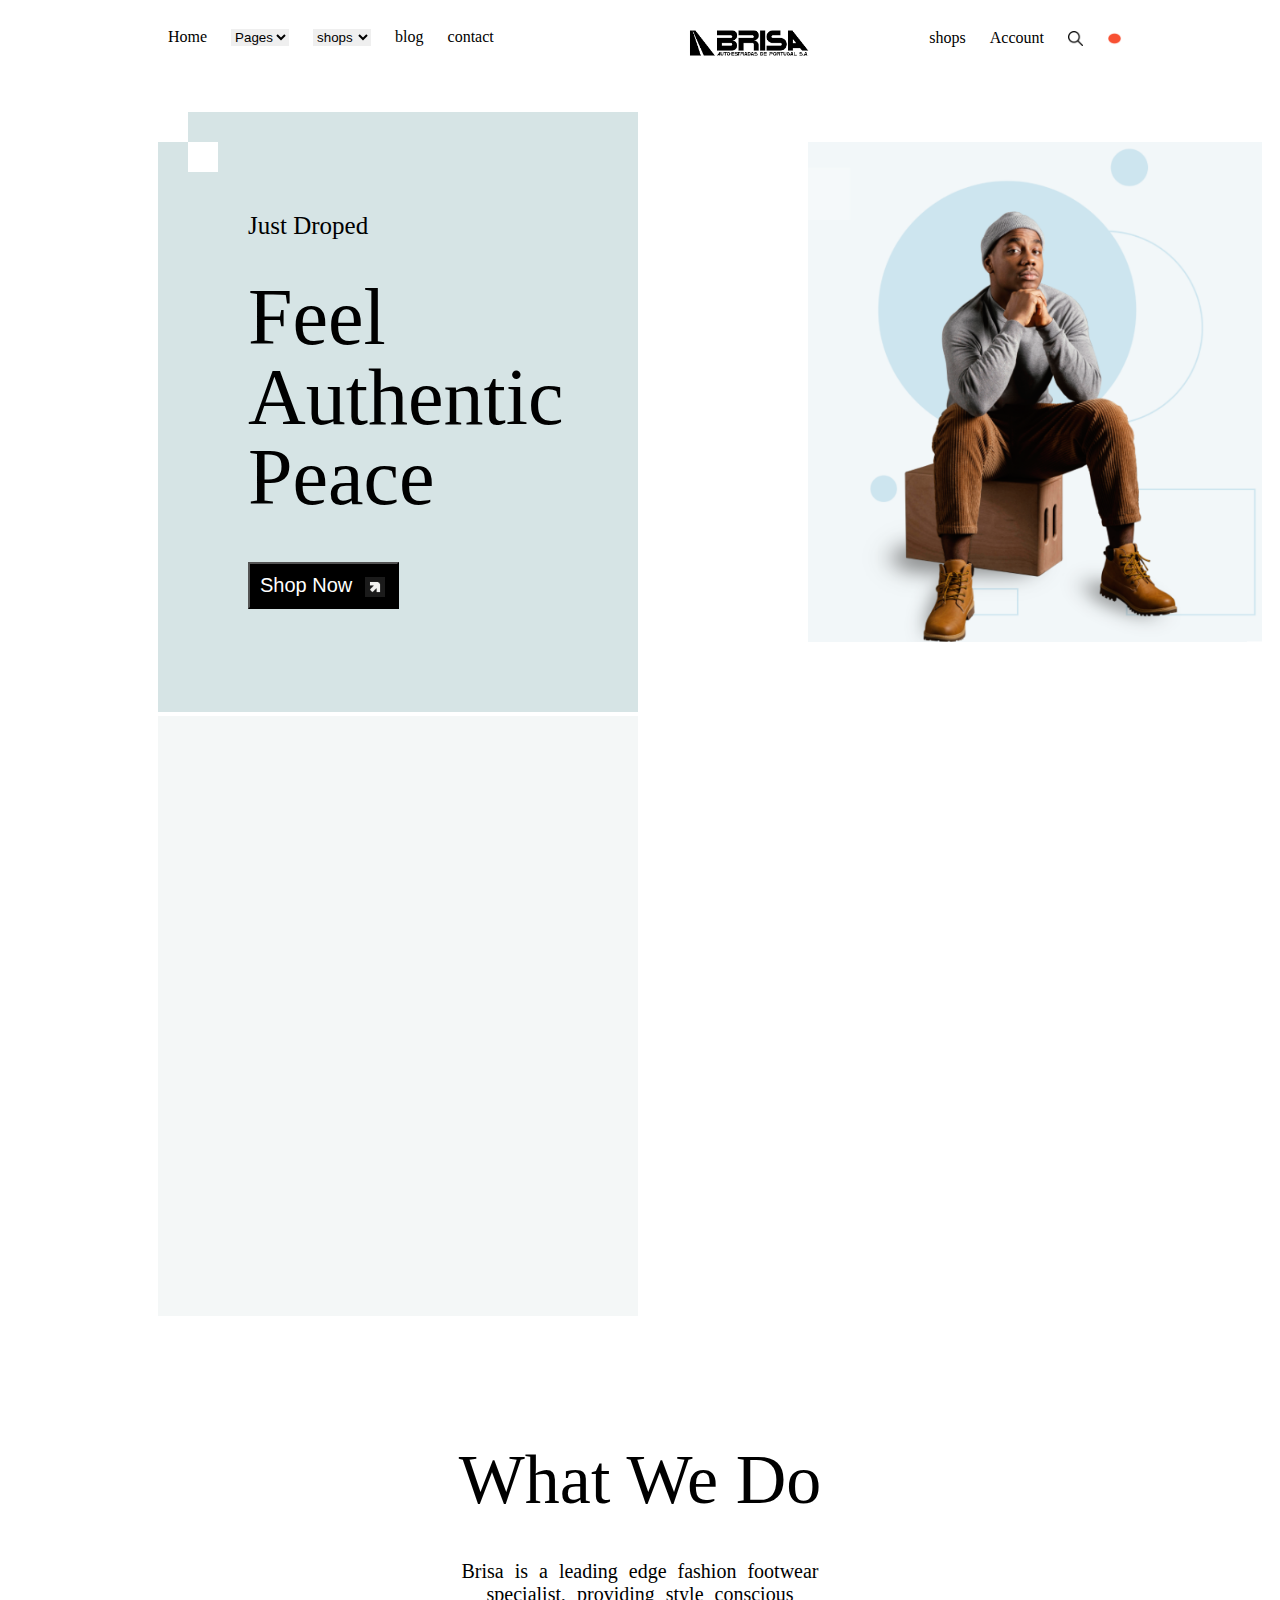
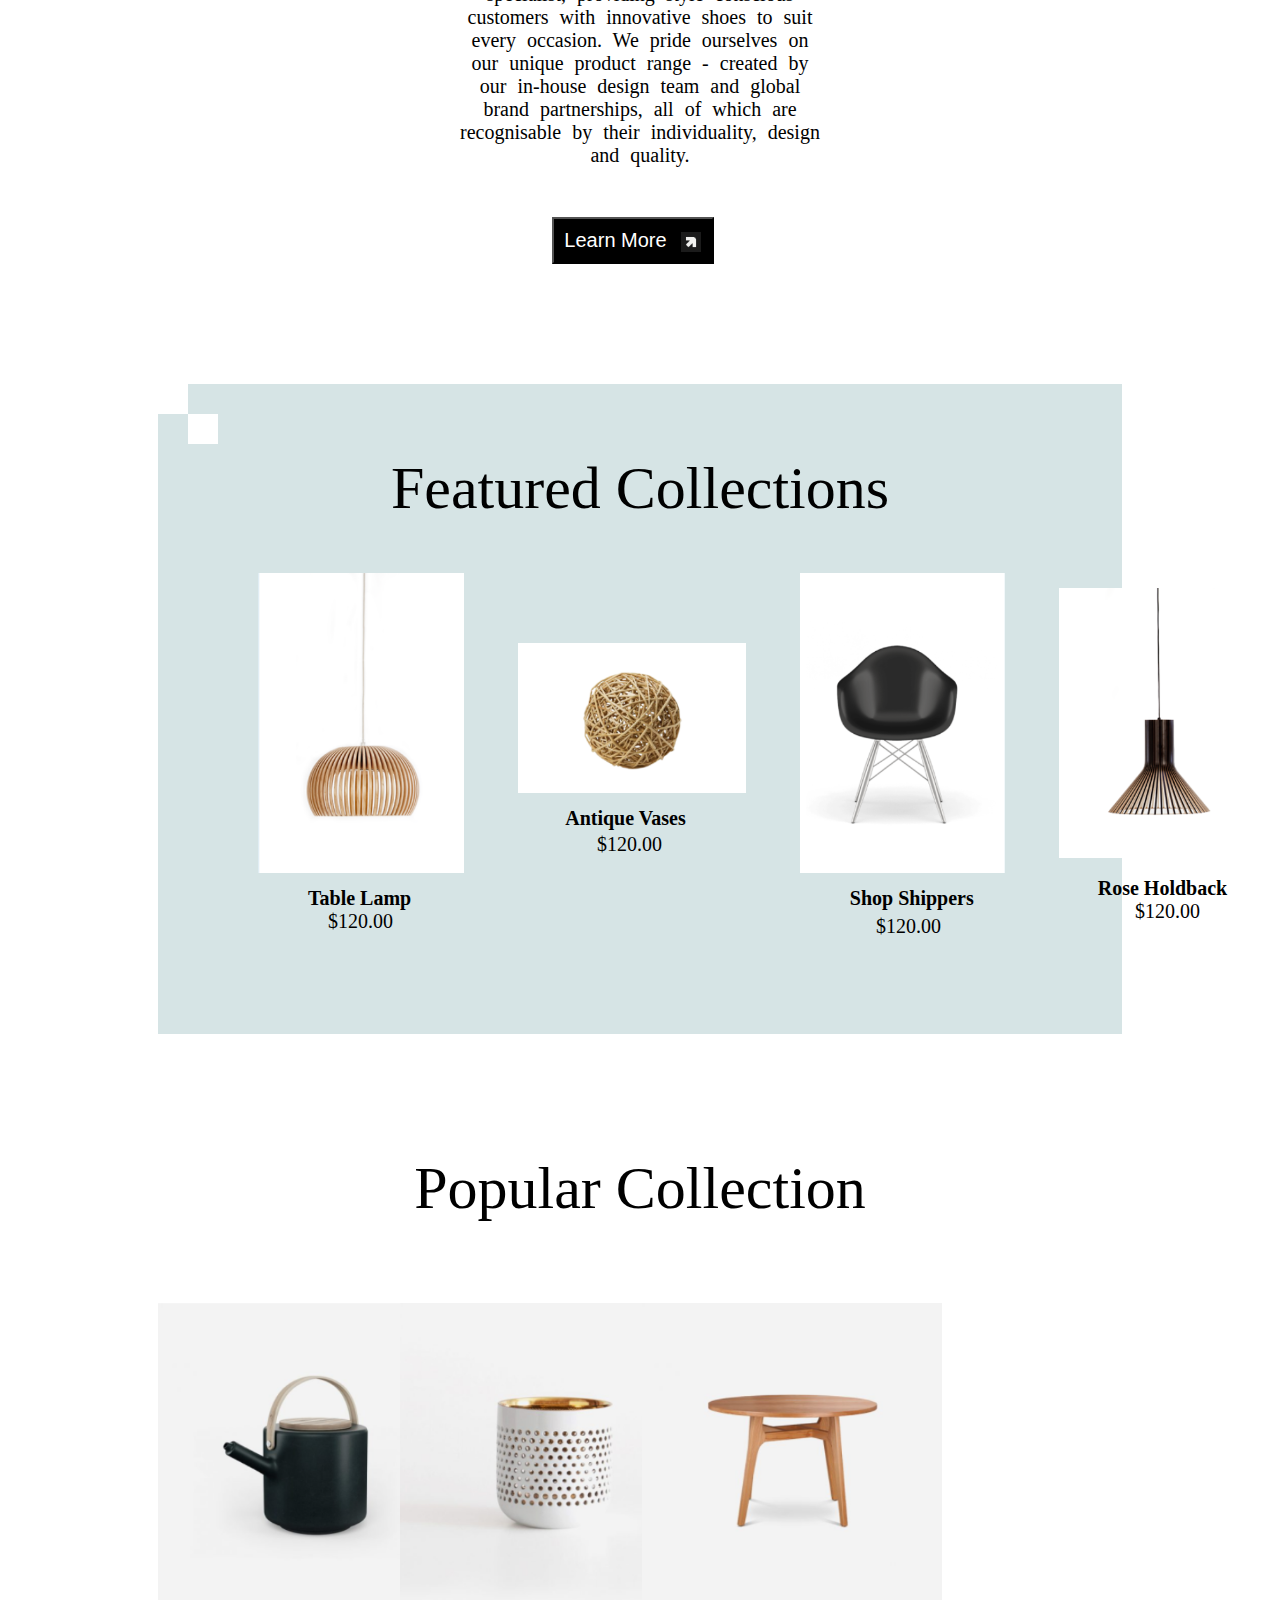
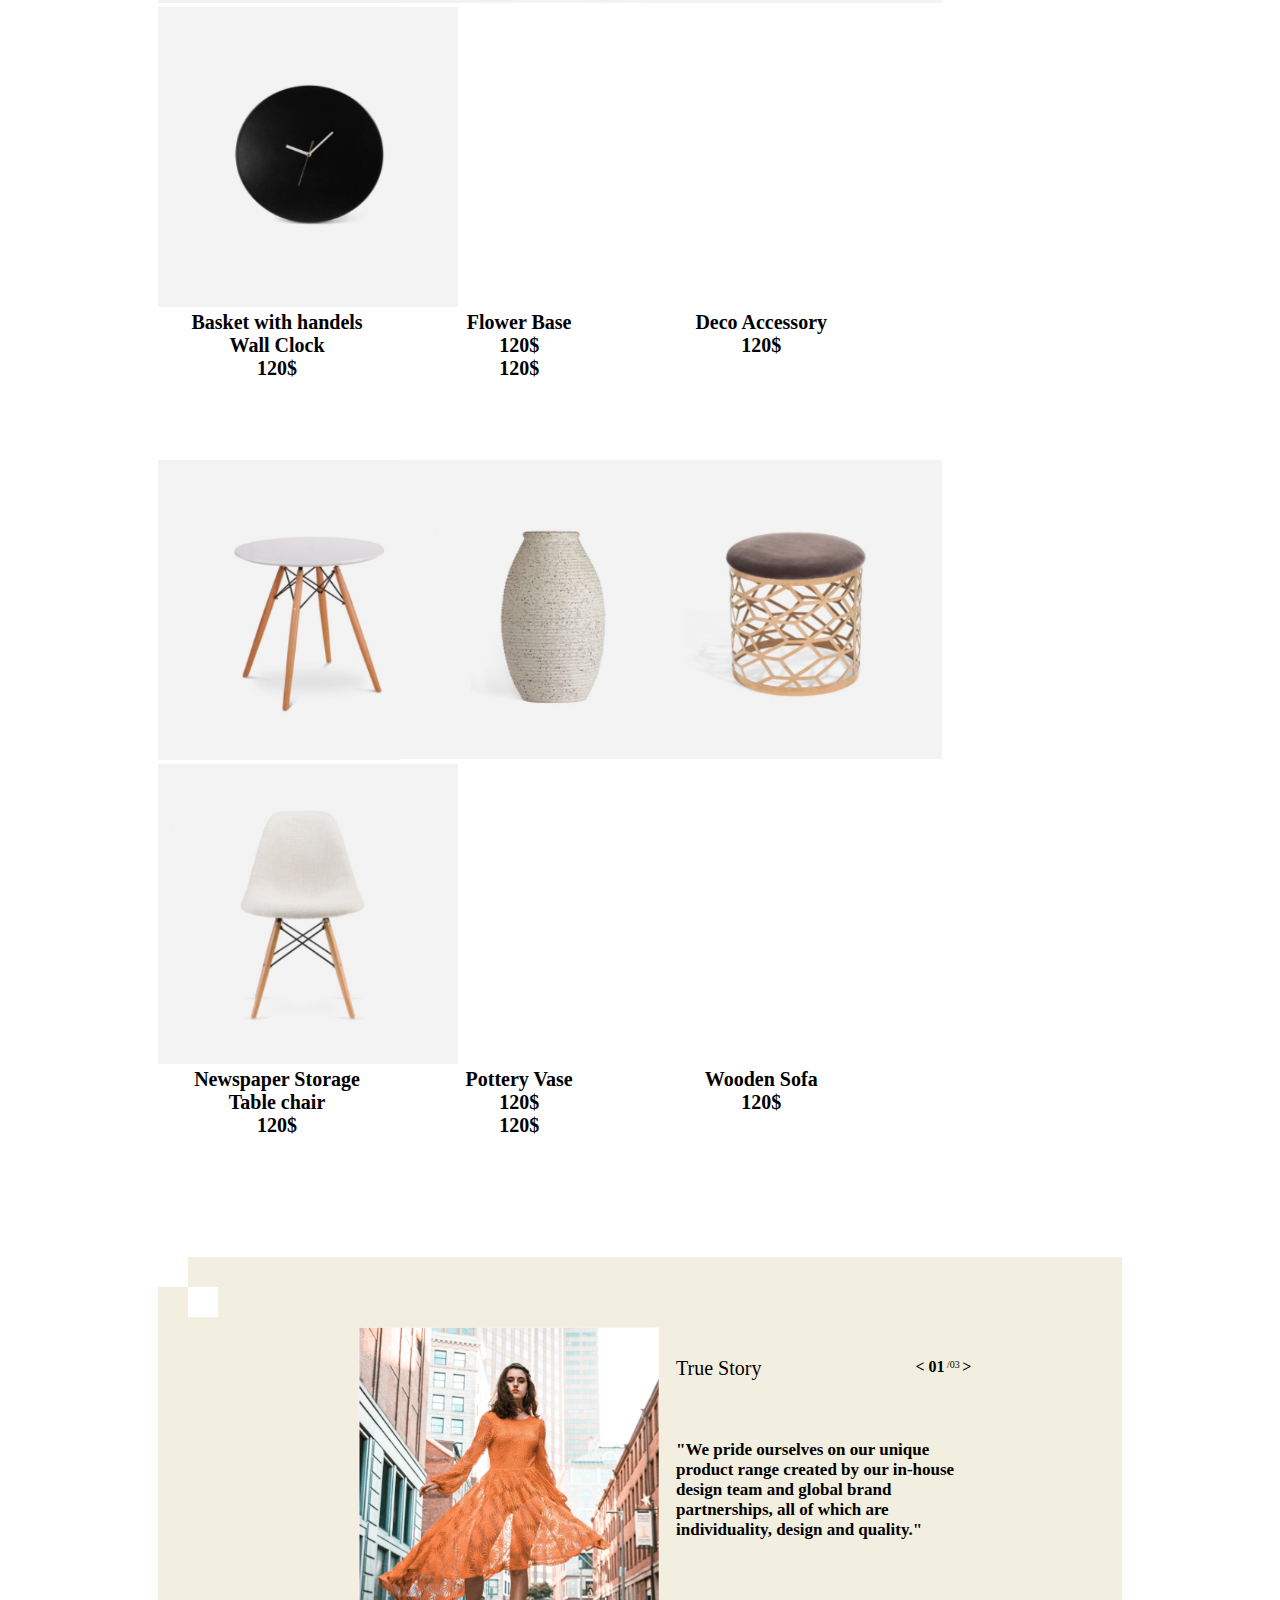
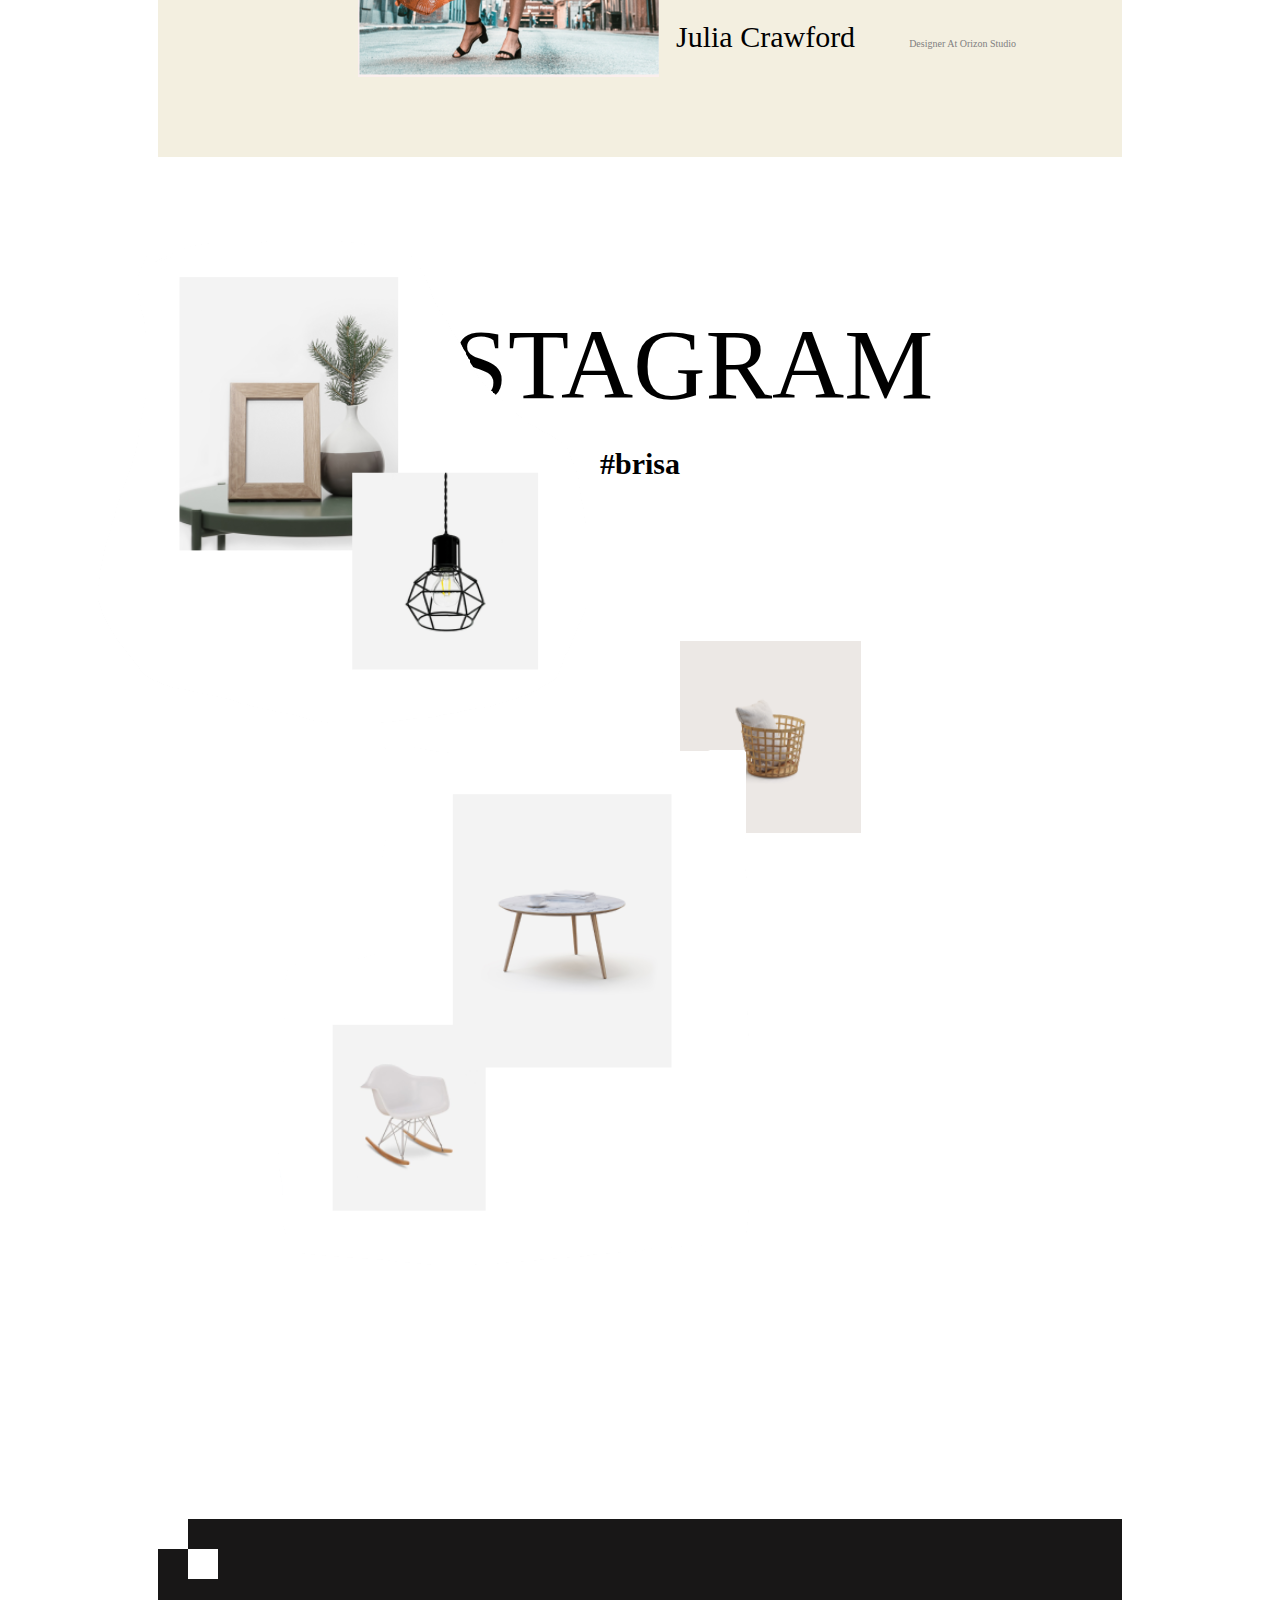
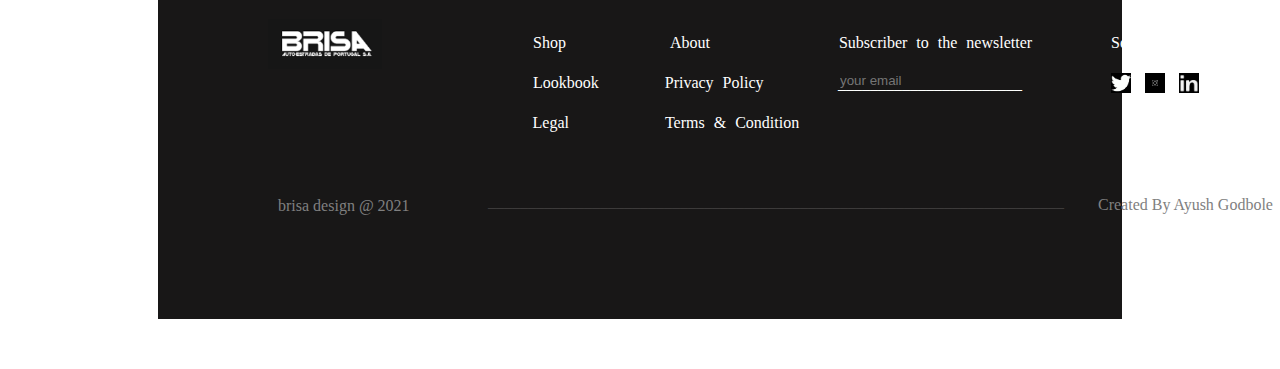
==== index.html @ e21d2987 "final commit" ====
<!DOCTYPE html>
<html lang="en">

<head>
    <meta charset="UTF-8">
    <meta http-equiv="X-UA-Compatible" content="IE=edge">
    <meta name="viewport" content="width=device-width, initial-scale=1.0">
    <title>Document</title>
    <link rel="stylesheet" href="style.css">
</head>

<body>
    <div class="outer">
        <ul class="first_nav">
            <li><a href="#">Home</a></li>
            <li class="dropdown">
                <select name="pets" id="pet-select">
                    <option value="">Pages</option>
                    <option value="dog">black</option>
                    <option value="cat">brown</option>
                    <option value="hamster">white</option>
                    <option value="parrot">yellow</option>
                </select>
            </li>
            <li class="dropdown">
                <select name="pets" id="pet-select">
                    <option value="">shops</option>
                    <option value="dog">black</option>
                    <option value="cat">brown</option>
                    <option value="hamster">white</option>
                    <option value="parrot">yellow</option>
                </select>
            </li>
            <li><a href="#">blog</a></li>
            <li><a href="contact.html">contact</a></li>
        </ul>


        <img class="brisa" src="images/brisa.png" alt="">


        <ul class="second_nav">
            <li><a href="#">shops</a></li>
            <li><a href="#">Account</a></li>
            <img class="serch" src="images/serch.png" alt="">
            <img class="elipse" src="images/ellipse.png" alt="">
        </ul>
        <div class="outercore">
            <div class="cor1">
                <div class="box1"></div>
                <div class="box2"></div>
                <span class="core1_obj1">Just Droped</span>
                <span class="core1_obj2">Feel</span>
                <span class="core1_obj3">Authentic</span>
                <span class="core1_obj4">Peace</span>
                <button class="core1_button">Shop Now </button>
                <img class="arrow" src="images/arrow.png" alt="">
            </div>
            <div class="cor2">
                <div class="box3"></div>
                <div class="box4"></div>

                <img class="front_imp" src="images/greatimg.png" alt="">
            </div>
        </div>

        <div class="text_head">What We Do</div>
        <div class="text_foot">Brisa is a leading edge fashion footwear specialist, providing style conscious customers
            with innovative shoes to suit every occasion. We pride ourselves on our unique product range - created by
            our in-house design team and global brand partnerships, all of which are recognisable by their
            individuality, design and quality.</div>
        <div class="learn_more">
            <button class="ext_button">Learn More </button>
            <img class="arrow_2" src="images/arrow.png" alt="">
        </div>

        <div class="cor3">
            <div class="cor3_box1"></div>
            <div class="cor3_box2"></div>
            <div class="cor3_box3"></div>
            <div class="cor3_box4"></div>

            <div class="cor3_text">Featured Collections</div>

            <img class = "core3_img1" src="images/table_lamp.png" alt="">
            <img class = "core3_img2" src="images/antique vases.png" alt="">
            <img class = "core3_img3" src="images/shop_shippers.png" alt="">
            <img class = "core3_img4" src="images/rose_holdback.png" alt="">

            <div>
                <div class="m1">Table Lamp</div>
                <div class="m2">Antique Vases</div>
                <div class="m3">Shop Shippers</div>
                <div class="m4">Rose Holdback</div>
            </div>

            <div>
                <div class="m5">$120.00</div>
                <div class="m6">$120.00</div>
                <div class="m7">$120.00</div>
                <div class="m8">$120.00</div>
            </div>


        </div>

        <div class="textHed">Popular Collection</div>

        <div class="cor4">
            <div class="cor4_1"><img class="cor4_img1" src="images/basket_with_handle.png" alt=""></div>
            <div class="cor4_2"><img class="cor4_img1" src="images/flower base.png" alt=""></div>
            <div class="cor4_3"><img class="cor4_img1" src="images/deco.png" alt=""></div>
            <div class="cor4_4"><img class="cor4_img5" src="images/wall.png" alt=""></div>
        </div>

        <div class="price_1">Basket with handels</b></div>
        <div class="price_2">Flower Base</div>
        <div class="price_3">Deco Accessory</div>
        <div class="price_4">Wall Clock</div>


        <div class="price_1">120$</b></div>
        <div class="price_2">120$</div>
        <div class="price_3">120$</div>
        <div class="price_4">120$</div>

        <div class="cor4">
            <div class="cor4_1"><img class="cor4_img5" src="images/paper.png" alt=""></div>
            <div class="cor4_2"><img class="cor4_img5" src="images/potter.png" alt=""></div>
            <div class="cor4_3"><img class="cor4_img5" src="images/wodden.png" alt=""></div>
            <div class="cor4_4"><img class="cor4_img5" src="images/table_chair.png" alt=""></div>
        </div>

        <div class="price_1">Newspaper Storage</b></div>
        <div class="price_2">Pottery Vase</div>
        <div class="price_3">Wooden Sofa</div>
        <div class="price_4">Table chair</div>


        <div class="price_1">120$</b></div>
        <div class="price_2">120$</div>
        <div class="price_3">120$</div>
        <div class="price_4">120$</div>


        <div class="cor5">

            <div class="cor3_box1"></div>
            <div class="cor3_box2"></div>

            <div class="cor5_part1">
                <img class="dance" src="images/dance.png" alt="">
            </div>

            <div class="cor5_part2">
                <span class="test1">True Story</span>
                <span class="test2">
                    < 01<span class="test2-1"> /03
                </span> ></span>
                <div class="test3-1">"We pride ourselves on our unique product range created by our in-house design team
                    and global
                    brand partnerships, all of which are individuality, design and quality."
                </div>
                <span class="test-4">Julia Crawford</span>
                <span class="test-5">Designer At Orizon Studio</span>
            </div>

            <div class="cor5_box3"></div>
            <div class="cor5_box4"></div>
        </div>

        <div class="insta">INSTAGRAM</div>
        <div class="brisa_text">#brisa</div>
        <img  class="insta1" src="images/instagram_photo1.png" alt="">
        <img class="insta2" src="images/instagram_photo3.png" alt="">
        <img class="insta3" src="images/instagram_photo5.png" alt="">


        <div class="cor6">
            <div class="cor3_box1"></div>
            <div class="cor3_box2"></div>
            <div class="cor6_box3"></div>
            <div class="cor6_box4"></div>

            <img class="brisa2" src="images/brisa2.png" alt="">

            <div class="content">
                <a class="t1" href="#">Shop</a>
                <a class="t2" href="#">About</a>
                <a class="t3" href="#">Subscriber to the newsletter</a>
                <a class="t4" href="#">Social Media </a>
                <a class="t5" href="#">Lookbook</a>
                <a class="t6" href="#">Privacy Policy</a>
                <a class="t7" href="#">Legal</a>
                <a class="t8" href="#">Terms & Condition</a>
                <img class="img1" src="images/t.png" alt="">
                <img class="img2" src="images/i.png" alt="">
                <img class="img3" src="images/li.png" alt="">
                <div class="t9">brisa design @ 2021</div>
                <p><input class="email" type="text" name="name" placeholder="your email                   " ></p>
                <div class="underline">_______________________</div>
                <div class="t10">________________________________________________________________________</div>
                <div class="t11">Created By Ayush Godbole</div>
            </div>
        </div>


    </div>
</body>

</html>
---- style.css ----
.first_nav{
    list-style-type: none;
    margin: 0;
    padding: 0;
    float: left;
    padding-top: 20px;
}

li {
    display: inline;
    padding: 10px;    
}  

a{
    color:black;
}

a:link{
    text-decoration: none;
}

#pet-select{
    border: none;
}

.brisa{
    padding-top: 20px;
    height:130px;
    position: relative;
    bottom:50px;
    left: 180px;
}

.second_nav{
    list-style-type: none;
    margin: 0;
    padding: 0;
    float: right;
    padding-top: 20px;
}

.serch{
    height: 15px;
    position: relative;
    top: 3px;
    padding-left: 10px;
}

.elipse{
    height: 15px;
    position: relative;
    top: 2.5px;
    padding-left: 20px;
}

.outer{
    padding-left: 150px;
    padding-right: 150px;
}

.outercore{
    padding: 0;
    margin: 0;
    align-items: center;
    position: relative;
    bottom:50px
}

.cor1{
    width: 49.8%;
    height: 600px;
    background-color: #D6E4E5;
    display: inline-block;
    margin: 0;
    padding: 0;
    
}
.cor2{
    width: 49.8%;
    height: 600px;
    background-color: #f4f7f7;
    display: inline-block;
    margin: 0;
    padding: 0;
}

.front_imp{
    position: absolute;
    height: 500px;
    left: 650px;
    top: 30px;
}

.box1{
    background-color: white;
    height: 30px;
    width: 30px;
    padding: 0;
    margin: 0;
}

.box2{
    background-color: white;
    height: 30px;
    width: 30px;
    padding: 0;
    margin: 0;
    position: relative;
    left: 30px;
}

.box3{
    background-color: white;
    height: 30px;
    width: 30px;
    padding: 0;
    margin: 0;
    position: relative;
    top: 540px;
    left:539px;
}

.box4{
    background-color: white;
    height: 30px;
    width: 30px;
    padding: 0;
    margin: 0;
    position: relative;
    top: 540px;
    left: 569px;
}

.core1_obj1{
    position: absolute;
    font-size: 25px;
    left: 90px;
    top: 100px;
}

.core1_obj2{
    position: absolute;
    font-size: 80px;
    top:160px;
    left: 90px;
}

.core1_obj3{
    position: absolute;
    font-size: 80px;
    top:240px;
    left: 90px;
}

.core1_obj4{
    position: absolute;
    font-size: 80px;
    top:320px;
    left: 90px;
}

.core1_button{
    position: absolute;
    font-size: 20px;
    background-color: black;
    color: white;
    padding: 10px;
    padding-right:45px ;
    left: 90px;
    top:450px ;
}

.arrow{
    position: absolute;
    width: 20px;
    left:207px;
    top:465px;
}

.text_head{
    text-align: center;
    font-size: 70px;
    padding-top: 70px;
}

.text_foot{
    text-align: center;
    padding-left: 300px;
    padding-right: 300px;
    padding-top: 40px;
    font-size: 20px;
    word-spacing: 6px;
}

.ext_button{
    font-size: 20px;
    background-color: black;
    color: white;
    padding: 10px;
    padding-right:45px ;
    position: relative;
}
.arrow_2{
    width: 20px;
    position: relative;
    right:37px;
    top:5px;
}

.learn_more{
    padding-top: 50px;
    text-align: center;
    position: relative;
    left: 5px;
}

.cor3{
    height: 600px;
    width: 100%;
    background-color: #D6E4E5;
    margin-top: 120px;
    padding-bottom: 50px;
}

.cor3_box1{
    background-color: white;
    height: 30px;
    width: 30px;
    padding: 0;
    margin: 0;
}

.cor3_box2{
    background-color: white;
    height: 30px;
    width: 30px;
    padding: 0;
    margin: 0;
    position: relative;
    left: 30px;
}

.cor3_box3{
    background-color: white;
    height: 30px;
    width: 30px;
    padding: 0;
    margin: 0;
    position: relative;
    top: 530px;
    left:1144px;
}

.cor3_box4{
    background-color: white;
    height: 30px;
    width: 30px;
    padding: 0;
    margin: 0;
    position: relative;
    top: 530px;
    left:1174px
}

.cor3_text{
    text-align: center;
    font-size: 60px;
    position: relative;
    bottom: 50px;
}

.textHed{
    text-align: center;
    font-size: 60px;
    padding-top: 120px;
}

.cor4{
    padding-top:80px ;
}


.cor4_1{
    height:300px;
    width: 24.7%;
    /* background-color: aqua; */
    display: inline-block;
}

.cor4_2{
    height:300px;
    width: 24.7%;
    /* background-color: aquamarine; */
    display: inline-block;
}

.cor4_3{
    height:300px;
    width: 24.7%;
    /* background-color: azure; */
    display: inline-block;
}

.cor4_4{
    height:300px;
    width: 24.7%;
    /* background-color: bisque; */
    display: inline-block;
}

.price_1{
    width: 24.7%;
    display: inline-block;
    text-align: center;
    font-size: 20px;
    font-weight:bold;
}

.price_2{
    width: 24.7%;
    display: inline-block;
    text-align: center;
    font-size: 20px;
    font-weight:bold;
}

.price_3{
    width: 24.7%;
    display: inline-block;
    text-align: center;
    font-size: 20px;
    font-weight:bold;
}

.price_4{
    width: 24.7%;
    display: inline-block;
    text-align: center;
    font-size: 20px;
    font-weight:bold;
}


.cor5{
    height: 500px;
    width: 100%;
    background-color: #F3EFE0;
    margin-top: 120px;
}

.insta{
    text-align: center;
    font-size: 100px;
    padding-top: 150px;
}

.brisa_text{
    text-align: center;
    font-size: 30px;
    padding-top: 25px;
    font-weight: bold;
}

.cor6{
    height: 400px;
    width: 100%;
    background-color: #181717;
    margin-top: 30px;
    margin-bottom:50px ;
}

.cor6_box3{
    height: 30px;
    width: 30px;
    background-color: white;
    position: relative;
    left: 1144px;
    top: 280px;
}

.cor6_box4{
    height: 30px;
    width: 30px;
    background-color: white;
    position: relative;
    left: 1174px;
    top: 280px;
}

.brisa2{
    padding-top: 20px;
    height:50px;
    position: relative;
    bottom:20px;
    left: 110px;
    padding: 0;
}

/* .content{
    
} */
.t1 ,.t2,.t3,.t4 ,.t5,.t6,.t7,.t8{
    color: white;
    word-spacing: 5px;
}

.t1{
    position : relative;
    left: 375px;
    bottom:65px;
}

.t2{
    position : relative;
    left: 475px;
    bottom:65px;
}

.t3{
    position : relative;
    left: 600px;
    bottom:65px;
}

.t4{
    position : relative;
    left: 675px;
    bottom:65px;
}

.t5{
    position : relative;
    right: 2px;
    bottom: 25px;
}

.t6{
    position : relative;
    left:60px;
    bottom: 25px;
}

.t7{
    position : relative;
    top: 15px;
    right: 175px;
}

.t8{
    position : relative;
    top: 15px;
    right: 83px;
}

.img1{
    position : relative;
    height: 20px;
    left: 225px;
    bottom: 20px;
}

.img2{
    position : relative;
    height: 20px;
    left: 235px;
    bottom: 20px;
}

.img3{
    position : relative;
    height: 20px;
    left: 245px;
    bottom: 20px;
}

.t9{
    position: relative;
    color: grey;
    top: 80px;
    left:120px
}

.t10{
    position: relative;
    color: rgb(61, 59, 59);
    bottom: 10px;
    left:330px;
    font-weight: lighter;
}

.t11{
    position: relative;
    color: grey;
    bottom: 25px;
    left:940px;
}

.cor5_part1{
    width: 45%;
    height: 380px;
    display: inline-block;
    position: absolute;
}

.dance{
    height:350px;
    position: relative;
    left: 200px;
    top: 10px;
}


.cor5_part2{
    width: 45%;
    height: 380px;
    display: inline-block;
    position: absolute;
    left: 45%;
}

.cor5_box3{
    background-color: white;
    height: 30px;
    width: 30px;
    padding: 0;
    margin: 0;
    position: relative;
    left:1144px;
    top:380px;
}

.cor5_box4{
    background-color: white;
    height: 30px;
    width: 30px;
    padding: 0;
    margin: 0;
    position: relative;
    left:1174px;
    top:380px;

}

.test1{
    font-size:20px;
    position: relative;
    left: 100px;
    top: 40px;
}

.test2{
    font-weight:bold;
    position: relative;
    left: 250px;
    top: 37px;
}

.test2-1{
    font-size:x-small;
    font-weight:lighter;
    position: relative;
    bottom: 4px;
}

.test3-1{
    padding-left: 100px;
    padding-right: 190px;
    padding-top: 50px;
    padding-bottom: 50px;
    font-weight:bold;
    font-size: 17px;
    position: relative;
    top: 50px;

}

.test-4{
    position: relative;
    font-size: 30px;
    top: 80px;
    left:100px;
}

.test-5{
    position: relative;
    font-size: 10px;
    font-weight: lighter;
    color: grey;
    top: 80px;
    left:150px;
}

.cor4_img1{
    position: absolute;
    height: 300px;
    width: 300px;
}

.core_img4{
    height: 300px;
    width: 300px;
    position: relative;
}

.cor4_img5{
    position: absolute;
    height: 300px;
    width: 300px;
}

.insta1{
    position: relative;
    bottom: 240px;
    right: 60px;
}

.insta2{
    position: relative;
    bottom: 130px;
    left: 30px;
}

.insta3{
    position: relative;
    left: 120px;
    bottom: 220px;
}

.core3_img1{
    position: relative;
    height: 300px;
    left: 100px;
}

.core3_img2{
    position: relative;
    height: 150px;
    left: 150px;
    bottom: 80px;
}

.core3_img3{
    position: relative;
    height: 300px;
    left: 200px;
}

.core3_img4{
    position: relative;
    height: 270px;
    left: 250px;
    bottom: 15px;
}

.m1 ,.m2 ,.m3 ,.m4{
    position: relative;
    display: inline-block;
    font-weight: bold;
    font-size: 20px;
}

.m1{
    left: 150px;
    top: 10px;
}

.m2{
    left: 300px;
    bottom: 70px;
}

.m3{
    left:460px;
    top: 10px;
}

.m4{
    left: 580px;
}

.m5 ,.m6 ,.m7 ,.m8{
    position: relative;
    display: inline-block;
    font-size: 20px;
}

.m5{
    left: 170px;
    top: 10px;
}

.m6{
    left: 370px;
    bottom: 67px;
}

.m7{
    left:580px;
    top: 15px;
}

.m8{
    left: 770px;
}

.email{
    position: relative;
    left: 680px;
    bottom: 80px;
    color: grey;
    background-color: #181717;
    border:none;
}

.underline{
    position: relative;
    left: 680px;
    bottom: 110px;
    color: white;
    /* font-weight:bold ; */
}
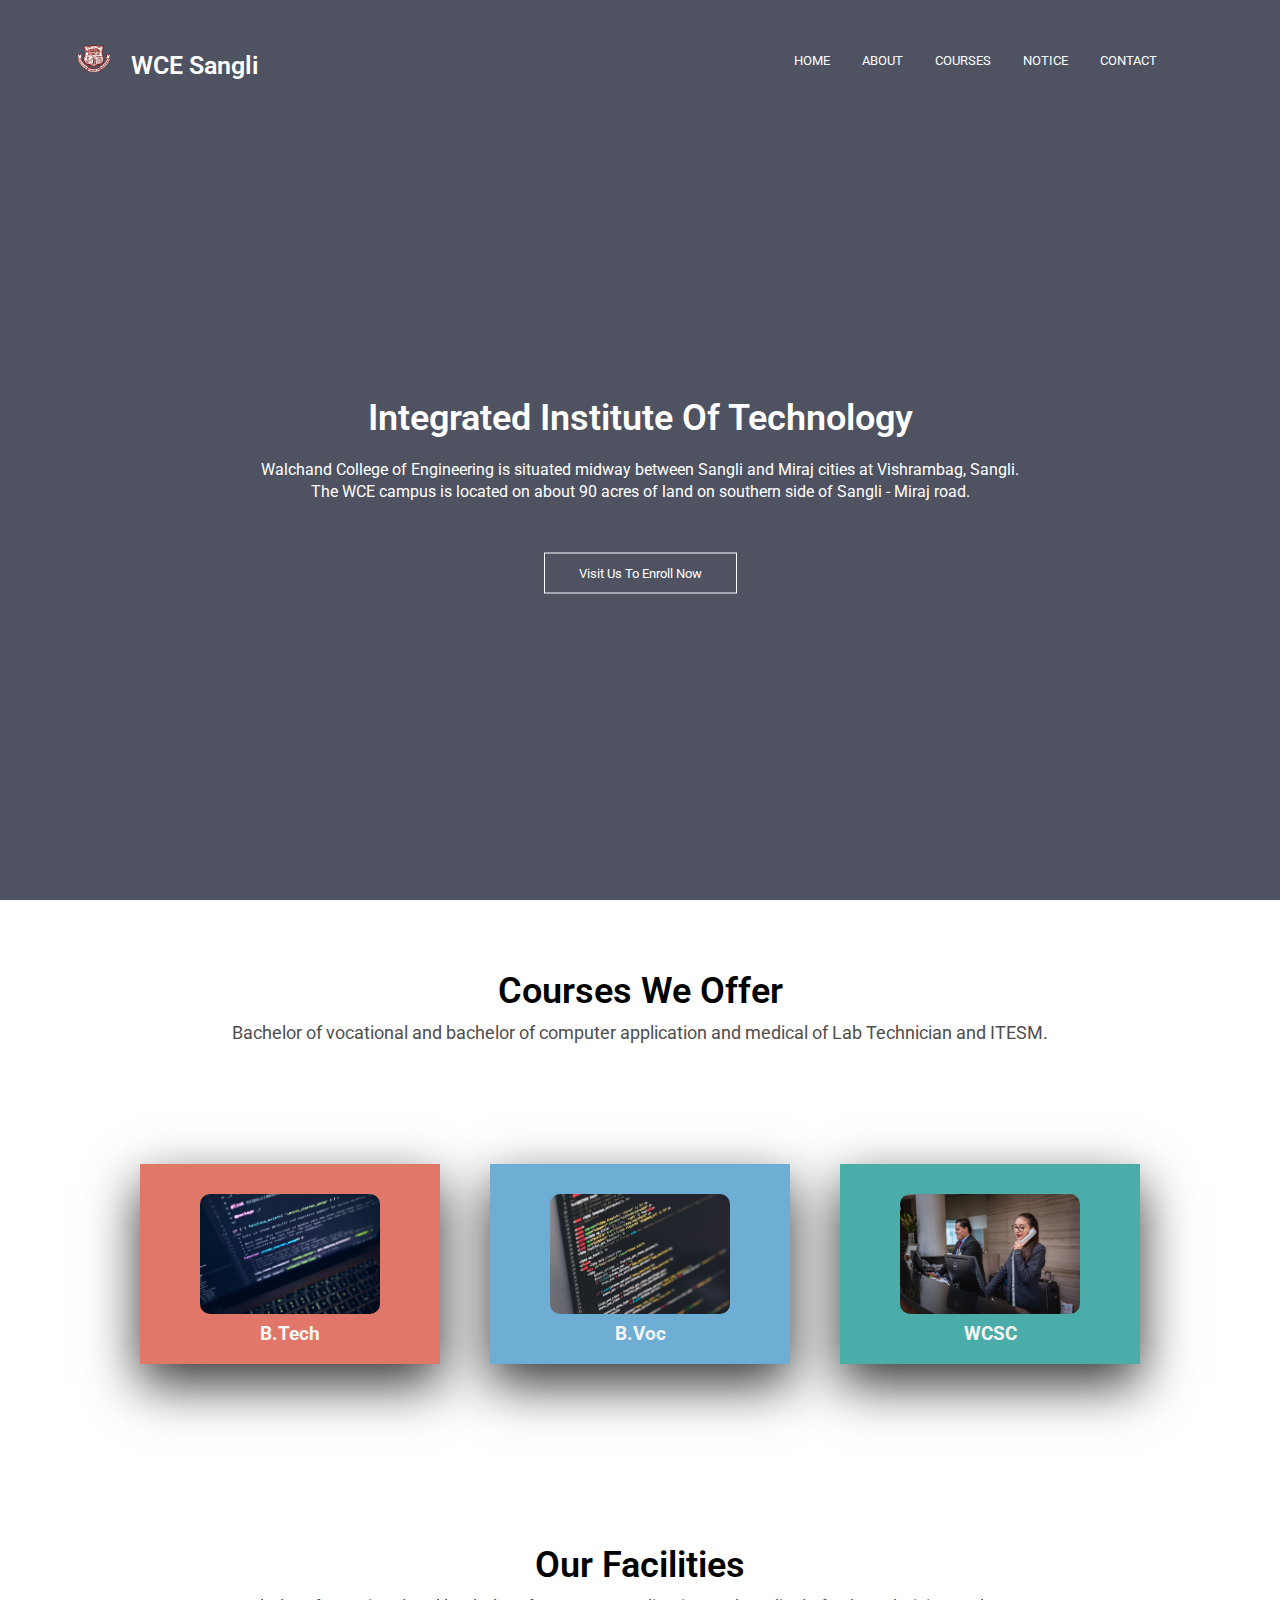
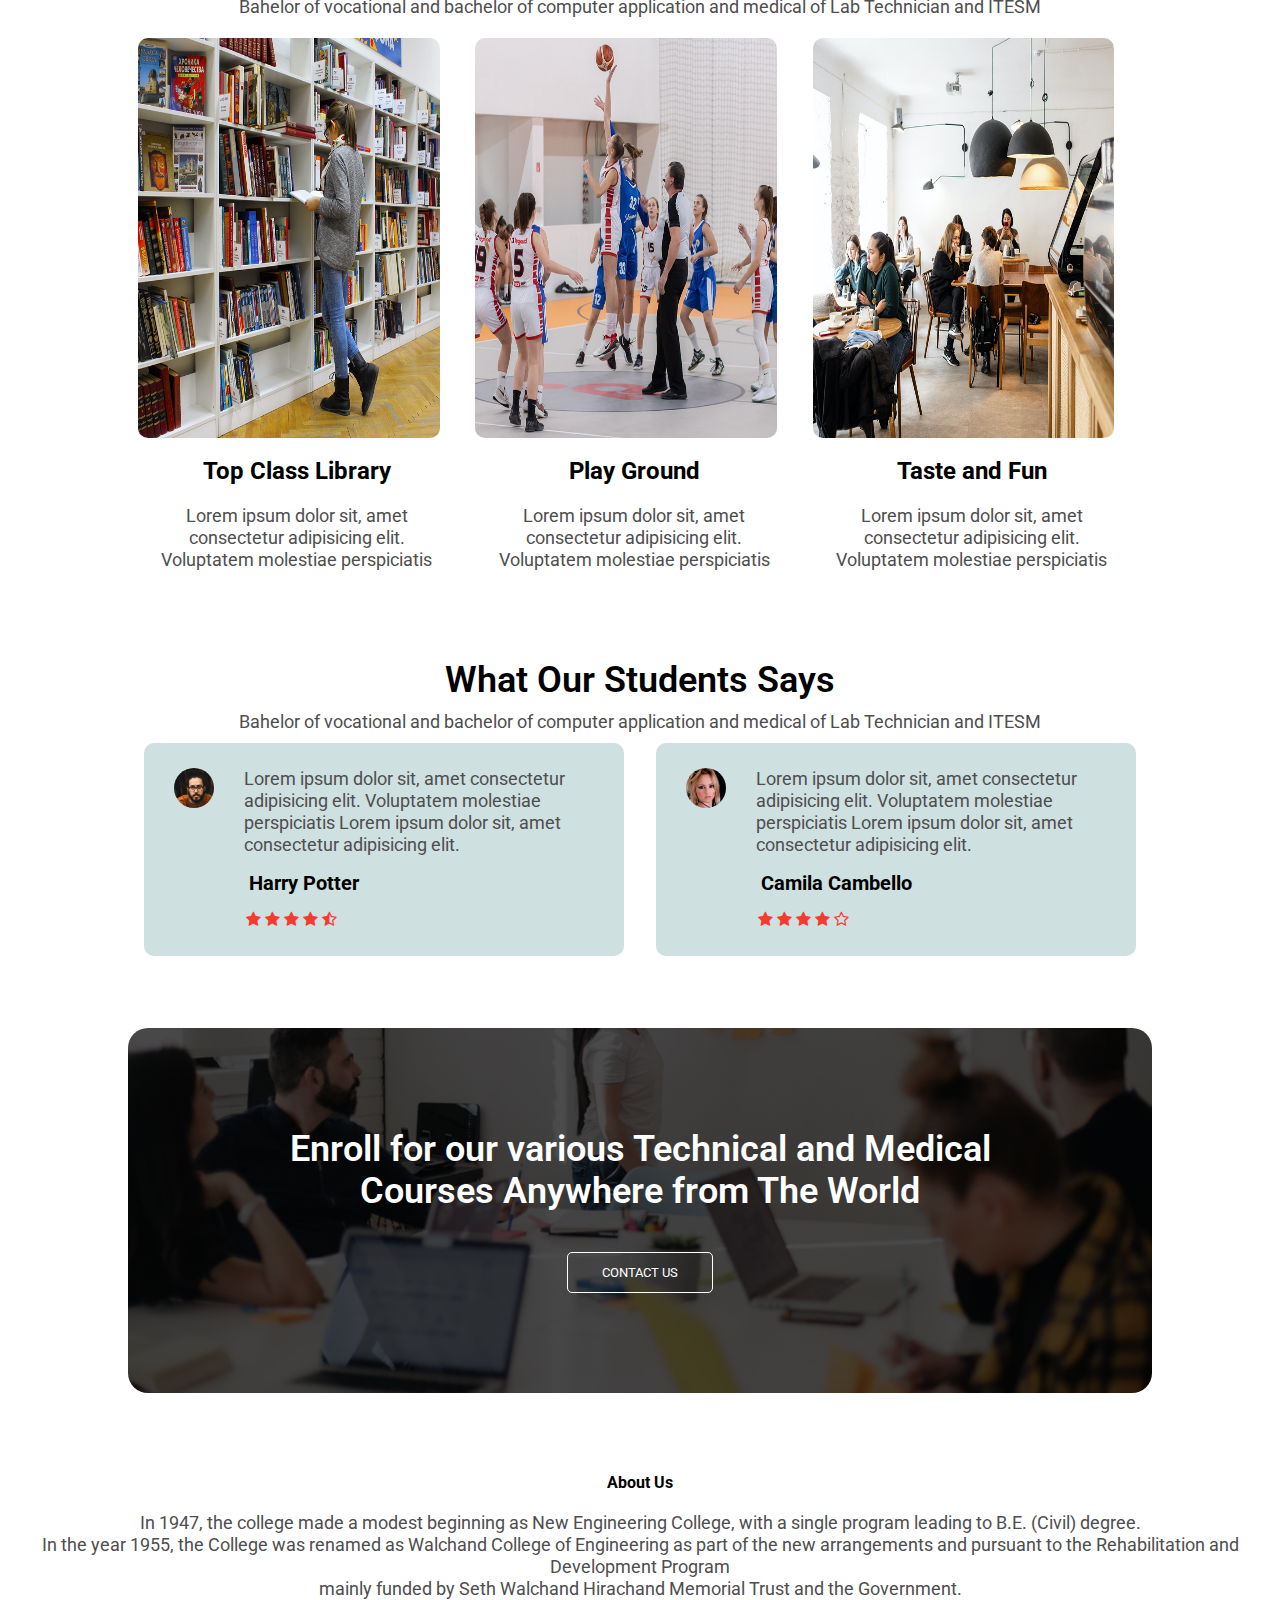
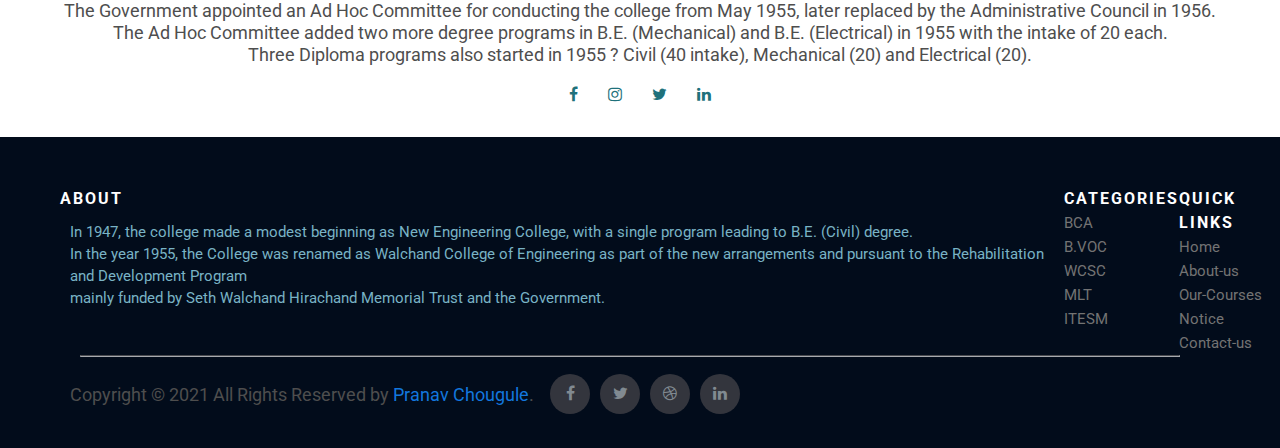
==== commit 7ec489ba: "final commit" ====
--- a/index.html
+++ b/index.html
@@ -1,211 +1,276 @@
-<!DOCTYPE html>
-<html lang="en">
-
-<head>
-    <meta charset="UTF-8">
-    <meta http-equiv="X-UA-Compatible" content="IE=edge">
-    <meta name="viewport" content="width=device-width, initial-scale=1.0">
-    <title>Document</title>
-    <link rel="stylesheet" href="style.css">
-</head>
-
-<body>
-    <div class="outer">
-        <ul class="first_nav">
-            <li><a href="#">Home</a></li>
-            <li class="dropdown">
-                <select name="pets" id="pet-select">
-                    <option value="">Pages</option>
-                    <option value="dog">black</option>
-                    <option value="cat">brown</option>
-                    <option value="hamster">white</option>
-                    <option value="parrot">yellow</option>
-                </select>
-            </li>
-            <li class="dropdown">
-                <select name="pets" id="pet-select">
-                    <option value="">shops</option>
-                    <option value="dog">black</option>
-                    <option value="cat">brown</option>
-                    <option value="hamster">white</option>
-                    <option value="parrot">yellow</option>
-                </select>
-            </li>
-            <li><a href="#">blog</a></li>
-            <li><a href="contact.html">contact</a></li>
-        </ul>
-
-
-        <img class="brisa" src="images/brisa.png" alt="">
-
-
-        <ul class="second_nav">
-            <li><a href="#">shops</a></li>
-            <li><a href="#">Account</a></li>
-            <img class="serch" src="images/serch.png" alt="">
-            <img class="elipse" src="images/ellipse.png" alt="">
-        </ul>
-        <div class="outercore">
-            <div class="cor1">
-                <div class="box1"></div>
-                <div class="box2"></div>
-                <span class="core1_obj1">Just Droped</span>
-                <span class="core1_obj2">Feel</span>
-                <span class="core1_obj3">Authentic</span>
-                <span class="core1_obj4">Peace</span>
-                <button class="core1_button">Shop Now </button>
-                <img class="arrow" src="images/arrow.png" alt="">
-            </div>
-            <div class="cor2">
-                <div class="box3"></div>
-                <div class="box4"></div>
-
-                <img class="front_imp" src="images/greatimg.png" alt="">
-            </div>
-        </div>
-
-        <div class="text_head">What We Do</div>
-        <div class="text_foot">Brisa is a leading edge fashion footwear specialist, providing style conscious customers
-            with innovative shoes to suit every occasion. We pride ourselves on our unique product range - created by
-            our in-house design team and global brand partnerships, all of which are recognisable by their
-            individuality, design and quality.</div>
-        <div class="learn_more">
-            <button class="ext_button">Learn More </button>
-            <img class="arrow_2" src="images/arrow.png" alt="">
-        </div>
-
-        <div class="cor3">
-            <div class="cor3_box1"></div>
-            <div class="cor3_box2"></div>
-            <div class="cor3_box3"></div>
-            <div class="cor3_box4"></div>
-
-            <div class="cor3_text">Featured Collections</div>
-
-            <img class = "core3_img1" src="images/table_lamp.png" alt="">
-            <img class = "core3_img2" src="images/antique vases.png" alt="">
-            <img class = "core3_img3" src="images/shop_shippers.png" alt="">
-            <img class = "core3_img4" src="images/rose_holdback.png" alt="">
-
-            <div>
-                <div class="m1">Table Lamp</div>
-                <div class="m2">Antique Vases</div>
-                <div class="m3">Shop Shippers</div>
-                <div class="m4">Rose Holdback</div>
-            </div>
-
-            <div>
-                <div class="m5">$120.00</div>
-                <div class="m6">$120.00</div>
-                <div class="m7">$120.00</div>
-                <div class="m8">$120.00</div>
-            </div>
-
-
-        </div>
-
-        <div class="textHed">Popular Collection</div>
-
-        <div class="cor4">
-            <div class="cor4_1"><img class="cor4_img1" src="images/basket_with_handle.png" alt=""></div>
-            <div class="cor4_2"><img class="cor4_img1" src="images/flower base.png" alt=""></div>
-            <div class="cor4_3"><img class="cor4_img1" src="images/deco.png" alt=""></div>
-            <div class="cor4_4"><img class="cor4_img5" src="images/wall.png" alt=""></div>
-        </div>
-
-        <div class="price_1">Basket with handels</b></div>
-        <div class="price_2">Flower Base</div>
-        <div class="price_3">Deco Accessory</div>
-        <div class="price_4">Wall Clock</div>
-
-
-        <div class="price_1">120$</b></div>
-        <div class="price_2">120$</div>
-        <div class="price_3">120$</div>
-        <div class="price_4">120$</div>
-
-        <div class="cor4">
-            <div class="cor4_1"><img class="cor4_img5" src="images/paper.png" alt=""></div>
-            <div class="cor4_2"><img class="cor4_img5" src="images/potter.png" alt=""></div>
-            <div class="cor4_3"><img class="cor4_img5" src="images/wodden.png" alt=""></div>
-            <div class="cor4_4"><img class="cor4_img5" src="images/table_chair.png" alt=""></div>
-        </div>
-
-        <div class="price_1">Newspaper Storage</b></div>
-        <div class="price_2">Pottery Vase</div>
-        <div class="price_3">Wooden Sofa</div>
-        <div class="price_4">Table chair</div>
-
-
-        <div class="price_1">120$</b></div>
-        <div class="price_2">120$</div>
-        <div class="price_3">120$</div>
-        <div class="price_4">120$</div>
-
-
-        <div class="cor5">
-
-            <div class="cor3_box1"></div>
-            <div class="cor3_box2"></div>
-
-            <div class="cor5_part1">
-                <img class="dance" src="images/dance.png" alt="">
-            </div>
-
-            <div class="cor5_part2">
-                <span class="test1">True Story</span>
-                <span class="test2">
-                    < 01<span class="test2-1"> /03
-                </span> ></span>
-                <div class="test3-1">"We pride ourselves on our unique product range created by our in-house design team
-                    and global
-                    brand partnerships, all of which are individuality, design and quality."
-                </div>
-                <span class="test-4">Julia Crawford</span>
-                <span class="test-5">Designer At Orizon Studio</span>
-            </div>
-
-            <div class="cor5_box3"></div>
-            <div class="cor5_box4"></div>
-        </div>
-
-        <div class="insta">INSTAGRAM</div>
-        <div class="brisa_text">#brisa</div>
-        <img  class="insta1" src="images/instagram_photo1.png" alt="">
-        <img class="insta2" src="images/instagram_photo3.png" alt="">
-        <img class="insta3" src="images/instagram_photo5.png" alt="">
-
-
-        <div class="cor6">
-            <div class="cor3_box1"></div>
-            <div class="cor3_box2"></div>
-            <div class="cor6_box3"></div>
-            <div class="cor6_box4"></div>
-
-            <img class="brisa2" src="images/brisa2.png" alt="">
-
-            <div class="content">
-                <a class="t1" href="#">Shop</a>
-                <a class="t2" href="#">About</a>
-                <a class="t3" href="#">Subscriber to the newsletter</a>
-                <a class="t4" href="#">Social Media </a>
-                <a class="t5" href="#">Lookbook</a>
-                <a class="t6" href="#">Privacy Policy</a>
-                <a class="t7" href="#">Legal</a>
-                <a class="t8" href="#">Terms & Condition</a>
-                <img class="img1" src="images/t.png" alt="">
-                <img class="img2" src="images/i.png" alt="">
-                <img class="img3" src="images/li.png" alt="">
-                <div class="t9">brisa design @ 2021</div>
-                <p><input class="email" type="text" name="name" placeholder="your email                   " ></p>
-                <div class="underline">_______________________</div>
-                <div class="t10">________________________________________________________________________</div>
-                <div class="t11">Created By Ayush Godbole</div>
-            </div>
-        </div>
-
-
-    </div>
-</body>
-
-</html>+<!DOCTYPE html>
+<html lang="en">
+
+<head>
+    <meta charset="UTF-8">
+    <meta http-equiv="X-UA-Compatible" content="IE=edge">
+    <meta name="viewport" content="width=device-width, initial-scale=1.0">
+    <!--      bootstrap css start here -->
+    <link href="https://cdn.jsdelivr.net/npm/bootstrap@5.0.0-beta3/dist/css/bootstrap.min.css" rel="stylesheet"
+        integrity="sha384-eOJMYsd53ii+scO/bJGFsiCZc+5NDVN2yr8+0RDqr0Ql0h+rP48ckxlpbzKgwra6" crossorigin="anonymous">
+    <link rel="stylesheet" href="https://use.fontawesome.com/releases/v5.2.0/css/all.css"
+        integrity="sha384-hWVjflwFxL6sNzntih27bfxkr27PmbbK/iSvJ+a4+0owXq79v+lsFkW54bOGbiDQ" crossorigin="anonymous">
+    <!--     main css  -->
+    <link rel="stylesheet" href="style.css">
+    <link rel="preconnect" href="https://fonts.gstatic.com">
+    <link href="https://fonts.googleapis.com/css2?family=Roboto:wght@100;300;400;700&display=swap" rel="stylesheet">
+    <link rel="stylesheet" href="https://stackpath.bootstrapcdn.com/font-awesome/4.7.0/css/font-awesome.min.css">
+   
+    <title>IIT Dwarka</title>
+</head>
+<body>
+    <!--------------------------------------------Home -------------------------------------------------->
+    <section class="header" style="background-image:linear-gradient(rgba(4,9,30,0.7),rgba(4,9,30,0.7)),url(HOme/8.jpg);">
+               <nav>
+            <a href="index.html"> <img src="Home/logo1.webp"> </a><h1 id="logo_text">WCE Sangli</h1>
+                 <div class="nav-links" id="navLinks">
+                <i class="fa fa-times" onclick="hideMenu()"></i>
+                <ul class="nav1">
+                    <li><a href="index.html"> HOME</a></li>
+                    <li><a href="About-us/about-us.html"> ABOUT</a></li>
+                    <li><a href="Our-courses/courses.html"> COURSES</a></li>
+                    <li><a href="Notice/notice.html"> NOTICE</a></li>
+                    <li><a href="Contact-us/contact-us.html"> CONTACT</a></li>&nbsp;&nbsp;&nbsp;&nbsp;
+                </ul>
+            </div>
+            <i class="fa fa-bars" onclick="showMenu()"></i>
+        </nav>
+                <div class="text-box">
+
+            <h1 id="typewriter1">Integrated Institute Of Technology</h1>
+            <p> Walchand College of Engineering is situated midway between Sangli and Miraj cities at Vishrambag, Sangli.<br>
+                The WCE campus is located on about 90 acres of land on southern side of Sangli - Miraj road.
+            </p>
+            <a href="#" class="hero-btn"> Visit Us To Enroll Now </a>
+        </div>
+    </section>
+    <!------------------------------------------------Course ----------------------------------------->
+    <section class="course">
+        <h1> Courses We Offer</h1>
+        <p>Bachelor of vocational and bachelor of computer application and medical of Lab Technician and ITESM.</p>
+        <div class="container">
+            <div class="card">
+                <div class="face face1">
+                    <div class="content">
+                        <div class="icon">
+                            <img src="Home/cards-1.jpg">
+                            <h3>B.Tech</h3>
+                        </div>
+
+                    </div>
+                </div>
+                <div class="face face2">
+                    <div class="content">
+                        <h3>
+                            <a href="#" target="_blank">BCA</a>
+                        </h3>
+                        <p>WCE Sangli Provides Bachelor Of Technology Course</p>
+                        <button class="btn1">Learn more</button>
+                    </div>
+                </div>
+            </div>
+            <div class="card">
+                <div class="face face1">
+                    <div class="content">
+                        <div class="icon">
+                            <img src="Home/cards-2.jpg">
+                            <h3>B.Voc</h3>
+                        </div>
+                    </div>
+                </div>
+                <div class="face face2">
+                    <div class="content">
+                        <h3>
+                            <a href="#" target="_blank">M.Tech</a>
+                        </h3>
+                        <p>WCE Sangli Provides Masters of Technology Course</p>
+                        <button class="btn2">Learn more</button>
+                    </div>
+                </div>
+            </div>
+
+            <div class="card">
+                <div class="face face1">
+                    <div class="content">
+                        <div class="icon">
+                            <img src="Home/cards-3.jpg">
+                            <h3>WCSC</h3>
+                        </div>
+                    </div>
+                </div>
+                <div class="face face2">
+                    <div class="content">
+                        <h3>
+                            <a href="#" target="_blank">WCSC</a>
+                        </h3>
+                        <p>IIT Dwarka Provides World Class Skill Center Course</p>
+
+                        <button class="btn3">Learn more</button>
+                    </div>
+                </div>
+            </div>
+
+    </section>
+
+    <!----------------------------------------------Our Facility------------------------------------------->
+
+    <section class="facilities">
+        <h1>Our Facilities</h1>
+        <p> Bahelor of vocational and bachelor of computer application and medical of Lab Technician and ITESM</p>
+        <div class="row">
+            <div class="facility">
+                <img src="Home/library.png">
+                <h3> Top Class Library </h3>
+                <p id="p1">Lorem ipsum dolor sit, amet consectetur adipisicing elit.
+                    Voluptatem molestiae perspiciatis </p>
+            </div>
+            <div class="facility">
+                <img src="Home/basketball.png">
+                <h3>Play Ground</h3>
+                <p id="p1">Lorem ipsum dolor sit, amet consectetur adipisicing elit.
+                    Voluptatem molestiae perspiciatis </p>
+            </div>
+            <div class="facility">
+                <img src="Home/cafeteria.png">
+                <h3>Taste and Fun</h3>
+                <p id="p1">Lorem ipsum dolor sit, amet consectetur adipisicing elit.
+                    Voluptatem molestiae perspiciatis </p>
+            </div>
+        </div>
+    </section>
+    </div>
+    </div>
+    </div>
+    <!---------------------------------------Reviews------------------------------------------------------>
+    <section class="reviews">
+        <h1> What Our Students Says</h1>
+        <p>Bahelor of vocational and bachelor of computer application and medical of Lab Technician and ITESM</p>
+        <div class="row">
+            <div class="reviews-col">
+                <img src="Home/user2.jpg">
+                <div>
+                    <p>Lorem ipsum dolor sit, amet consectetur adipisicing elit.
+                        Voluptatem molestiae perspiciatis
+                        Lorem ipsum dolor sit, amet consectetur adipisicing elit.
+                    </p>
+                    <div class="name">
+                        <h3> Harry Potter</h3>
+                    </div>
+                    <div class=" star">
+                        <i class="fa fa-star"></i>
+                        <i class="fa fa-star"></i>
+                        <i class="fa fa-star"></i>
+                        <i class="fa fa-star"></i>
+                        <i class="fa fa-star-half-o"></i>
+                    </div>
+                </div>
+            </div>
+            <div class="reviews-col">
+                <img src="Home/user1.jpg">
+                <div>
+                    <p>Lorem ipsum dolor sit, amet consectetur adipisicing elit.
+                        Voluptatem molestiae perspiciatis
+                        Lorem ipsum dolor sit, amet consectetur adipisicing elit.
+                    </p>
+                    <div class="name">
+                        <h3> Camila Cambello</h3>
+                    </div>
+                    <div class=" star">
+                        <i class="fa fa-star"></i>
+                        <i class="fa fa-star"></i>
+                        <i class="fa fa-star"></i>
+                        <i class="fa fa-star"></i>
+                        <i class="fa fa-star-o"></i>
+                    </div>
+                </div>
+            </div>
+        </div>
+    </section>
+
+    <!--------------------------------------------call to action------------------------------------------->
+    <section class="cta" style="background-image: linear-gradient(rgba(0,0,0,0.7),rgba(0,0,0,0.7)),url(Home/banner2.jpg);">
+        <h1> Enroll for our various Technical and Medical <br>Courses Anywhere from The World</h1>
+        <a href="#" class="hero-btn" id="button-1">CONTACT US</a>
+    </section>
+
+    <!--------------------------------------------about-us ------------------------------------------------->
+    <section class="about-us">
+        <h4 id="about-col">About Us</h4>
+        <P> In 1947, the college made a modest beginning as New Engineering College, with a single program leading to B.E. (Civil) degree.<br>
+            In the year 1955, the College was renamed as Walchand College of Engineering as part of the new arrangements and pursuant to the Rehabilitation and Development Program <br>
+            mainly funded by Seth Walchand Hirachand Memorial Trust and the Government. <br>
+            The Government appointed an Ad Hoc Committee for conducting the college from May 1955, later replaced by the Administrative Council in 1956.<br> 
+            The Ad Hoc Committee added two more degree programs in B.E. (Mechanical) and B.E. (Electrical) in 1955 with the intake of 20 each. <br>
+            Three Diploma programs also started in 1955 ? Civil (40 intake), Mechanical (20) and Electrical (20).<br>
+        </p>
+        <div class="icons">
+            <i class="fa fa-facebook"></i>
+            <i class="fa fa-instagram"></i>
+            <i class="fa fa-twitter"></i>
+            <i class="fa fa-linkedin"></i>
+        </div>
+    </section>
+
+    
+<!-- footer -->
+<footer class="site-footer">
+    <div class="container-footer">
+      <div class="row">
+        <div class="col-sm-12 col-md-6">
+          <h6>About</h6>
+          <p class="text-justify">In 1947, the college made a modest beginning as New Engineering College, with a single program leading to B.E. (Civil) degree.<br>
+            In the year 1955, the College was renamed as Walchand College of Engineering as part of the new arrangements and pursuant to the Rehabilitation and Development Program <br>
+            mainly funded by Seth Walchand Hirachand Memorial Trust and the Government.
+            </p>
+        </div>
+
+        <div class="col-xs-6 col-md-3">
+          <h6>Categories</h6>
+          <ul class="footer-links">
+            <li><a href="#">BCA</a></li>
+            <li><a href="#">B.VOC</li><a></li>
+            <li><a href="#">WCSC</a></li>
+            <li><a href="#">MLT</a></li>
+            <li><a href="#">ITESM</a></li>
+          </ul>
+        </div>
+
+        <div class="col-xs-6 col-md-3">
+          <h6>Quick Links</h6>
+          <ul class="footer-links">
+            <li><a href="#">Home</a></li>
+            <li><a href="#">About-us</a></li>
+            <li><a href="#">Our-Courses</a></li>
+            <li><a href="#">Notice</a></li>
+            <li><a href="#/">Contact-us</a></li>
+          </ul>
+        </div>
+      </div>
+      <hr>
+    </div>
+    <!-- <hr id="horizontal"> -->
+    <div class="container-footer1">
+      <div class="row">
+        <div class="col-md-8 col-sm-6 col-xs-12">
+          <p class="copyright-text">Copyright &copy; 2021 All Rights Reserved by 
+       <a href="#">Pranav Chougule</a>.
+          </p>
+        </div>
+
+        <div class="col-md-4 col-sm-6 col-xs-12">
+          <ul class="social-icons">
+            <li><a class="facebook" href="#"><i class="fa fa-facebook"></i></a></li>
+            <li><a class="twitter" href="#"><i class="fa fa-twitter"></i></a></li>
+            <li><a class="dribbble" href="#"><i class="fa fa-dribbble"></i></a></li>
+            <li><a class="linkedin" href="#"><i class="fa fa-linkedin"></i></a></li>   
+          </ul>
+        </div>
+      </div>
+    </div>
+</footer>
+
+</body>
+
+</html>
+
+
--- a/style.css
+++ b/style.css
@@ -1,723 +1,738 @@
-.first_nav{
-    list-style-type: none;
-    margin: 0;
-    padding: 0;
-    float: left;
-    padding-top: 20px;
-}
-
-li {
-    display: inline;
-    padding: 10px;    
-}  
-
-a{
-    color:black;
-}
-
-a:link{
-    text-decoration: none;
-}
-
-#pet-select{
-    border: none;
-}
-
-.brisa{
-    padding-top: 20px;
-    height:130px;
-    position: relative;
-    bottom:50px;
-    left: 180px;
-}
-
-.second_nav{
-    list-style-type: none;
-    margin: 0;
-    padding: 0;
-    float: right;
-    padding-top: 20px;
-}
-
-.serch{
-    height: 15px;
-    position: relative;
-    top: 3px;
-    padding-left: 10px;
-}
-
-.elipse{
-    height: 15px;
-    position: relative;
-    top: 2.5px;
-    padding-left: 20px;
-}
-
-.outer{
-    padding-left: 150px;
-    padding-right: 150px;
-}
-
-.outercore{
-    padding: 0;
-    margin: 0;
-    align-items: center;
-    position: relative;
-    bottom:50px
-}
-
-.cor1{
-    width: 49.8%;
-    height: 600px;
-    background-color: #D6E4E5;
-    display: inline-block;
-    margin: 0;
-    padding: 0;
-    
-}
-.cor2{
-    width: 49.8%;
-    height: 600px;
-    background-color: #f4f7f7;
-    display: inline-block;
-    margin: 0;
-    padding: 0;
-}
-
-.front_imp{
-    position: absolute;
-    height: 500px;
-    left: 650px;
-    top: 30px;
-}
-
-.box1{
-    background-color: white;
-    height: 30px;
-    width: 30px;
-    padding: 0;
-    margin: 0;
-}
-
-.box2{
-    background-color: white;
-    height: 30px;
-    width: 30px;
-    padding: 0;
-    margin: 0;
-    position: relative;
-    left: 30px;
-}
-
-.box3{
-    background-color: white;
-    height: 30px;
-    width: 30px;
-    padding: 0;
-    margin: 0;
-    position: relative;
-    top: 540px;
-    left:539px;
-}
-
-.box4{
-    background-color: white;
-    height: 30px;
-    width: 30px;
-    padding: 0;
-    margin: 0;
-    position: relative;
-    top: 540px;
-    left: 569px;
-}
-
-.core1_obj1{
-    position: absolute;
-    font-size: 25px;
-    left: 90px;
-    top: 100px;
-}
-
-.core1_obj2{
-    position: absolute;
-    font-size: 80px;
-    top:160px;
-    left: 90px;
-}
-
-.core1_obj3{
-    position: absolute;
-    font-size: 80px;
-    top:240px;
-    left: 90px;
-}
-
-.core1_obj4{
-    position: absolute;
-    font-size: 80px;
-    top:320px;
-    left: 90px;
-}
-
-.core1_button{
-    position: absolute;
-    font-size: 20px;
-    background-color: black;
-    color: white;
-    padding: 10px;
-    padding-right:45px ;
-    left: 90px;
-    top:450px ;
-}
-
-.arrow{
-    position: absolute;
-    width: 20px;
-    left:207px;
-    top:465px;
-}
-
-.text_head{
-    text-align: center;
-    font-size: 70px;
-    padding-top: 70px;
-}
-
-.text_foot{
-    text-align: center;
-    padding-left: 300px;
-    padding-right: 300px;
-    padding-top: 40px;
-    font-size: 20px;
-    word-spacing: 6px;
-}
-
-.ext_button{
-    font-size: 20px;
-    background-color: black;
-    color: white;
-    padding: 10px;
-    padding-right:45px ;
-    position: relative;
-}
-.arrow_2{
-    width: 20px;
-    position: relative;
-    right:37px;
-    top:5px;
-}
-
-.learn_more{
-    padding-top: 50px;
-    text-align: center;
-    position: relative;
-    left: 5px;
-}
-
-.cor3{
-    height: 600px;
-    width: 100%;
-    background-color: #D6E4E5;
-    margin-top: 120px;
-    padding-bottom: 50px;
-}
-
-.cor3_box1{
-    background-color: white;
-    height: 30px;
-    width: 30px;
-    padding: 0;
-    margin: 0;
-}
-
-.cor3_box2{
-    background-color: white;
-    height: 30px;
-    width: 30px;
-    padding: 0;
-    margin: 0;
-    position: relative;
-    left: 30px;
-}
-
-.cor3_box3{
-    background-color: white;
-    height: 30px;
-    width: 30px;
-    padding: 0;
-    margin: 0;
-    position: relative;
-    top: 530px;
-    left:1144px;
-}
-
-.cor3_box4{
-    background-color: white;
-    height: 30px;
-    width: 30px;
-    padding: 0;
-    margin: 0;
-    position: relative;
-    top: 530px;
-    left:1174px
-}
-
-.cor3_text{
-    text-align: center;
-    font-size: 60px;
-    position: relative;
-    bottom: 50px;
-}
-
-.textHed{
-    text-align: center;
-    font-size: 60px;
-    padding-top: 120px;
-}
-
-.cor4{
-    padding-top:80px ;
-}
-
-
-.cor4_1{
-    height:300px;
-    width: 24.7%;
-    /* background-color: aqua; */
-    display: inline-block;
-}
-
-.cor4_2{
-    height:300px;
-    width: 24.7%;
-    /* background-color: aquamarine; */
-    display: inline-block;
-}
-
-.cor4_3{
-    height:300px;
-    width: 24.7%;
-    /* background-color: azure; */
-    display: inline-block;
-}
-
-.cor4_4{
-    height:300px;
-    width: 24.7%;
-    /* background-color: bisque; */
-    display: inline-block;
-}
-
-.price_1{
-    width: 24.7%;
-    display: inline-block;
-    text-align: center;
-    font-size: 20px;
-    font-weight:bold;
-}
-
-.price_2{
-    width: 24.7%;
-    display: inline-block;
-    text-align: center;
-    font-size: 20px;
-    font-weight:bold;
-}
-
-.price_3{
-    width: 24.7%;
-    display: inline-block;
-    text-align: center;
-    font-size: 20px;
-    font-weight:bold;
-}
-
-.price_4{
-    width: 24.7%;
-    display: inline-block;
-    text-align: center;
-    font-size: 20px;
-    font-weight:bold;
-}
-
-
-.cor5{
-    height: 500px;
-    width: 100%;
-    background-color: #F3EFE0;
-    margin-top: 120px;
-}
-
-.insta{
-    text-align: center;
-    font-size: 100px;
-    padding-top: 150px;
-}
-
-.brisa_text{
-    text-align: center;
-    font-size: 30px;
-    padding-top: 25px;
-    font-weight: bold;
-}
-
-.cor6{
-    height: 400px;
-    width: 100%;
-    background-color: #181717;
-    margin-top: 30px;
-    margin-bottom:50px ;
-}
-
-.cor6_box3{
-    height: 30px;
-    width: 30px;
-    background-color: white;
-    position: relative;
-    left: 1144px;
-    top: 280px;
-}
-
-.cor6_box4{
-    height: 30px;
-    width: 30px;
-    background-color: white;
-    position: relative;
-    left: 1174px;
-    top: 280px;
-}
-
-.brisa2{
-    padding-top: 20px;
-    height:50px;
-    position: relative;
-    bottom:20px;
-    left: 110px;
-    padding: 0;
-}
-
-/* .content{
-    
-} */
-.t1 ,.t2,.t3,.t4 ,.t5,.t6,.t7,.t8{
-    color: white;
-    word-spacing: 5px;
-}
-
-.t1{
-    position : relative;
-    left: 375px;
-    bottom:65px;
-}
-
-.t2{
-    position : relative;
-    left: 475px;
-    bottom:65px;
-}
-
-.t3{
-    position : relative;
-    left: 600px;
-    bottom:65px;
-}
-
-.t4{
-    position : relative;
-    left: 675px;
-    bottom:65px;
-}
-
-.t5{
-    position : relative;
-    right: 2px;
-    bottom: 25px;
-}
-
-.t6{
-    position : relative;
-    left:60px;
-    bottom: 25px;
-}
-
-.t7{
-    position : relative;
-    top: 15px;
-    right: 175px;
-}
-
-.t8{
-    position : relative;
-    top: 15px;
-    right: 83px;
-}
-
-.img1{
-    position : relative;
-    height: 20px;
-    left: 225px;
-    bottom: 20px;
-}
-
-.img2{
-    position : relative;
-    height: 20px;
-    left: 235px;
-    bottom: 20px;
-}
-
-.img3{
-    position : relative;
-    height: 20px;
-    left: 245px;
-    bottom: 20px;
-}
-
-.t9{
-    position: relative;
-    color: grey;
-    top: 80px;
-    left:120px
-}
-
-.t10{
-    position: relative;
-    color: rgb(61, 59, 59);
-    bottom: 10px;
-    left:330px;
-    font-weight: lighter;
-}
-
-.t11{
-    position: relative;
-    color: grey;
-    bottom: 25px;
-    left:940px;
-}
-
-.cor5_part1{
-    width: 45%;
-    height: 380px;
-    display: inline-block;
-    position: absolute;
-}
-
-.dance{
-    height:350px;
-    position: relative;
-    left: 200px;
-    top: 10px;
-}
-
-
-.cor5_part2{
-    width: 45%;
-    height: 380px;
-    display: inline-block;
-    position: absolute;
-    left: 45%;
-}
-
-.cor5_box3{
-    background-color: white;
-    height: 30px;
-    width: 30px;
-    padding: 0;
-    margin: 0;
-    position: relative;
-    left:1144px;
-    top:380px;
-}
-
-.cor5_box4{
-    background-color: white;
-    height: 30px;
-    width: 30px;
-    padding: 0;
-    margin: 0;
-    position: relative;
-    left:1174px;
-    top:380px;
-
-}
-
-.test1{
-    font-size:20px;
-    position: relative;
-    left: 100px;
-    top: 40px;
-}
-
-.test2{
-    font-weight:bold;
-    position: relative;
-    left: 250px;
-    top: 37px;
-}
-
-.test2-1{
-    font-size:x-small;
-    font-weight:lighter;
-    position: relative;
-    bottom: 4px;
-}
-
-.test3-1{
-    padding-left: 100px;
-    padding-right: 190px;
-    padding-top: 50px;
-    padding-bottom: 50px;
-    font-weight:bold;
-    font-size: 17px;
-    position: relative;
-    top: 50px;
-
-}
-
-.test-4{
-    position: relative;
-    font-size: 30px;
-    top: 80px;
-    left:100px;
-}
-
-.test-5{
-    position: relative;
-    font-size: 10px;
-    font-weight: lighter;
-    color: grey;
-    top: 80px;
-    left:150px;
-}
-
-.cor4_img1{
-    position: absolute;
-    height: 300px;
-    width: 300px;
-}
-
-.core_img4{
-    height: 300px;
-    width: 300px;
-    position: relative;
-}
-
-.cor4_img5{
-    position: absolute;
-    height: 300px;
-    width: 300px;
-}
-
-.insta1{
-    position: relative;
-    bottom: 240px;
-    right: 60px;
-}
-
-.insta2{
-    position: relative;
-    bottom: 130px;
-    left: 30px;
-}
-
-.insta3{
-    position: relative;
-    left: 120px;
-    bottom: 220px;
-}
-
-.core3_img1{
-    position: relative;
-    height: 300px;
-    left: 100px;
-}
-
-.core3_img2{
-    position: relative;
-    height: 150px;
-    left: 150px;
-    bottom: 80px;
-}
-
-.core3_img3{
-    position: relative;
-    height: 300px;
-    left: 200px;
-}
-
-.core3_img4{
-    position: relative;
-    height: 270px;
-    left: 250px;
-    bottom: 15px;
-}
-
-.m1 ,.m2 ,.m3 ,.m4{
-    position: relative;
-    display: inline-block;
-    font-weight: bold;
-    font-size: 20px;
-}
-
-.m1{
-    left: 150px;
-    top: 10px;
-}
-
-.m2{
-    left: 300px;
-    bottom: 70px;
-}
-
-.m3{
-    left:460px;
-    top: 10px;
-}
-
-.m4{
-    left: 580px;
-}
-
-.m5 ,.m6 ,.m7 ,.m8{
-    position: relative;
-    display: inline-block;
-    font-size: 20px;
-}
-
-.m5{
-    left: 170px;
-    top: 10px;
-}
-
-.m6{
-    left: 370px;
-    bottom: 67px;
-}
-
-.m7{
-    left:580px;
-    top: 15px;
-}
-
-.m8{
-    left: 770px;
-}
-
-.email{
-    position: relative;
-    left: 680px;
-    bottom: 80px;
-    color: grey;
-    background-color: #181717;
-    border:none;
-}
-
-.underline{
-    position: relative;
-    left: 680px;
-    bottom: 110px;
-    color: white;
-    /* font-weight:bold ; */
-}
-
-
+*{
+    margin: 0;
+    padding: 0;
+    font-family: 'Roboto', sans-serif;
+    }
+.header{
+    min-height: 100vh;
+    width: 100%;
+    background-position: center bottom;   
+     }
+     
+nav{
+    display: flex;
+    padding: 2% 6%;
+    justify-content: space-between;
+    align-items: center;
+}
+
+nav img{
+      width: 34px;
+      height: 34px;
+    }
+ #logo_text{
+    font-size: 25px;
+    font-weight: 600;
+    color: white;
+    text-decoration: none;
+    margin-left: 20px;
+    margin-top: 10px;
+    display: inline;
+   
+    }
+.nav-links{
+    margin: 1rem;
+    flex: 1;
+    text-align: right;
+}
+.nav-links ul li{
+    list-style: none;
+    display: inline-block ;
+    padding: 8px 12px;
+    position: relative;
+}
+
+.button{
+    border-radius: 25px;
+    background-color:#2293d4e1;
+    border: none;
+    color:whitesmoke;
+    padding: 10px 25px;
+    text-align: center;
+    text-decoration: none;
+    display: inline-block;
+    font-size: 15px;
+    margin: 5px 2px;
+    cursor: pointer;
+}
+.button:hover{
+    border: 1px solid #2293d4e1;
+        background: #75b5dae1;
+        transition: 1s;
+}
+.nav-links ul li a{
+    color:#fff;
+    text-decoration: none;
+    font-size: 13px;
+    margin: 2px;
+    }
+    .nav-links ul li::after{
+   content: '';
+   width: 0%;
+   height: 2px;
+   background-color: #1da4b6;
+   display: block;
+   margin: auto;
+   transition: 0.5s;
+        }
+    .nav-links ul li:hover::after {
+        width: 100%;
+        }
+    .text-box{
+        width: 90% ;
+        color: #fff;
+        position: absolute;
+        top: 55%;
+        left:50% ;
+        transform: translate(-50%,-50%);
+        text-align: center;
+    }
+    #typewriter{
+        display: inline-block;
+        width: fit-content;
+        font-family: 'Roboto',sans-serif;
+        overflow: hidden; 
+        border-right: .15em solid rgb(255, 255, 255); 
+        white-space: nowrap; 
+        margin: 0 auto; 
+        letter-spacing: .15em; 
+        font-size: 2.55rem;
+        text-transform: uppercase;
+        animation: 
+          typing 4.5s steps(50, end),
+          blink-caret .75s step-end infinite;
+         
+      }
+      
+      /* ---------------------------------The typing effect -----------------------------------------------*/
+      @keyframes typing {
+        from { width: 0 }
+        to { width: 80% }
+      }
+      
+      /*------------------------The typewriter cursor effect --------------------------------------------*/
+      @keyframes blink-caret {
+            from, to { border-color: transparent }
+        50% { border-color: rgb(255, 255, 255); }
+      }
+
+       
+    
+    .text-box p{
+        margin: 10px 0 40px;
+        font-size: 16px;
+        color: #fff;
+    }
+    .hero-btn{
+        display: inline-block;
+        text-decoration: none;
+        color: #fff;
+        border: 1px solid #fff;
+        padding: 12px 34px;
+        font-size: 13px;
+        background: transparent;
+        position: relative;
+        cursor: pointer;
+        border-radius: 0px;
+    }
+    .hero-btn:hover{
+        color: white;
+        border: 1px solid #2293d4e1;
+        background: #2293d4e1;
+        transition: 1s;
+    }
+   
+nav .fa{
+    display: none;
+}
+/*-------------------------------------------------media Query----------------------------------------------*/
+@media (max-width : 375px){
+    .header{
+        min-height: 100vh;
+    }
+    nav img{
+        margin: 5px;
+        padding: 10px;
+        width: 40px;
+        height: 40px;
+        }
+    .text-box {
+        font-size: 10px;
+    }
+   
+    .nav-links ul li{
+        display: block;
+    }
+    .nav-links {
+        position: absolute;
+        background: #058b9ce1;
+        height: 100vh;
+        width: 200px;
+        top: 0;
+        right: -200px;
+        text-align: left;
+        z-index: 2;
+        transition: 1s;
+
+    }
+    nav .fa{
+        display: block;
+        color: #fff;
+        margin: 10px;
+        font-size: 22px;
+        cursor: pointer;
+    }
+    .nav-links ul{
+        padding: 30px;
+    }
+    .text-box h1{
+        text-align: top;
+        font-size: 30px;
+    }
+    .text-box p{
+        margin: 10px 0 40px;
+        font-size: 12px;
+       
+    }
+    .container{
+        flex-direction: column;
+        justify-content: center;
+    }
+ .row{
+    display: flex;
+    flex-direction: column;
+    
+}
+.cta h1{
+    font-size: 25px;
+    margin: 5px;
+    padding: 10px;
+}
+}
+
+/*-----------------------------------------------Course --------------------------------------------------*/
+ .course{
+    width: 80%;
+    margin: auto;
+    text-align: center;
+    padding-top: 70px;
+}
+ h1{
+    font-size: 36px;
+    font-weight: 600;
+}
+p{
+    color: rgb(78, 78, 78);
+    font-size: 18px;
+    font-weight: 400;
+    line-height: 22px;
+    padding: 10px;
+}
+
+.container {
+    margin:auto;
+    padding: 10px;
+    width: 1000px;
+    position: relative;
+    display: flex;
+    justify-content: space-between;
+    }
+
+.container .card {
+    border: none;
+    position: relative;
+    border-radius: 10px;
+}
+
+.container .card .icon {
+    position: absolute;
+    top: 0;
+    left: 0;
+    width: 100%;
+    height: 100%;
+    background: #f00;
+    transition: 0.7s;
+    z-index: 1;
+}
+
+.container .card:nth-child(1) .icon {
+    background: #e07768;
+}
+
+.container .card:nth-child(2) .icon {
+    background: #6eadd4;
+}
+
+.container .card:nth-child(3) .icon {
+    background: #4aada9;
+}
+
+
+.container .card .icon .fa {
+    position: absolute;
+    top: 50%;
+    left: 50%;
+    transform: translate(-50%, -50%);
+    font-size: 80px;
+    transition: 0.7s;
+    color: #fff;
+}
+
+.icon img{
+    border-radius: 10px;
+    margin-top: 30px;
+    height: 60%;
+    width: 60%;
+}
+h3{
+    margin-bottom: 10px;
+    padding: 5px;
+    color: whitesmoke;
+}
+h2 {
+    position: absolute;
+    top: 50%;
+    left: 50%;
+    transform: translate(-50%, -50%);
+    font-size: 80px;
+    transition: 0.7s;
+    color: #fff;
+}
+
+.container .card .face {
+    width: 300px;
+    height: 200px;
+    transition: 0.5s;
+}
+
+.container .card .face.face1 {
+    position: relative;
+    background: #333;
+    display: flex;
+    justify-content: center;
+    align-items: center;
+    z-index: 1;
+    transform: translateY(100px);
+}
+
+.container .card:hover .face.face1{
+    background: #ff0057;
+    transform: translateY(0px);
+}
+
+.container .card .face.face1 .content {
+    opacity: 1;
+    transition: 0.5s;
+}
+
+.container .card:hover .face.face1 .content {
+    opacity: 1;
+}
+
+.container .card .face.face1 .content i{
+    max-width: 100px;
+}
+
+.container .card .face.face2 {
+    position: relative;
+    background: #fff;
+    display: flex;
+    justify-content: center;
+    align-items: center;
+    padding: 20px;
+    box-sizing: border-box;
+    box-shadow: 0 20px 50px rgba(0,0,0,0.8);
+    transform: translateY(-100px);
+}
+
+.container .card:hover .face.face2{
+    transform: translateY(0);
+}
+
+.container .card .face.face2 .content p {
+    margin: 0;
+    padding: 0;
+    text-align: center;
+    color: #414141;
+}
+
+.container .card .face.face2 .content h3 {
+    margin: 0 0 10px 0;
+    padding: 0;
+    color: #fff;
+    font-size: 24px;
+    text-align: center;
+    color: #414141;
+} 
+
+.container a {
+    text-decoration: none;
+    color: #414141;
+}
+
+.btn1{
+    border-radius: 25px;
+    background-color:#e07768;
+    border: none;
+    color:whitesmoke;
+    padding: 15px 32px;
+    text-align: center;
+    text-decoration: none;
+    display: inline-block;
+    font-size: 16px;
+    margin: 5px 2px;
+    cursor: pointer;
+}
+.btn1:hover{
+    color: white;
+   background-color: black;
+}
+.btn2{
+    border-radius: 25px;
+    background-color:#6eadd4;
+    border: none;
+    color:whitesmoke;
+    padding: 15px 32px;
+    text-align: center;
+    text-decoration: none;
+    display: inline-block;
+    font-size: 16px;
+    margin: 5px 2px;
+    cursor: pointer;
+}
+.btn2:hover{
+    background-color: black;
+ }
+.btn3{
+    border-radius: 25px;
+    background-color:#4aada9;
+    border: none;
+    color:whitesmoke;
+    padding: 15px 32px;
+    text-align: center;
+    text-decoration: none;
+    display: inline-block;
+    font-size: 16px;
+    margin: 5px 2px;
+    cursor: pointer;
+}
+.btn3:hover{
+   background-color: black;
+}
+
+
+/*-------------------------------------facility----------------------------------------------------------*/
+
+.facility{
+    display: inline-block;
+    width: 300px;
+    height: 530px;
+    margin:10px;
+    flex-basis: 31%;
+    border-radius: 10px;
+    margin-bottom: 5%;
+    text-align: left;
+    justify-content: space-between;
+}
+.facility img{
+    
+    height: 400px;
+    width: 95%;
+    border-radius: 10px;
+}
+.facilities{ 
+    width: 80%;
+margin: auto;
+text-align: center;
+padding-top: 70px;
+}
+.facility h3{
+    color: black;
+    font-size: x-large;
+    text-align: center;
+    margin: auto;
+    margin-top: 5px;
+    padding: 10px;
+ }
+     #p1{
+    text-align: center;
+    margin: auto;
+    padding: 10px;
+}
+
+/*-----Reviews--------*/
+.reviews{
+    width: 80%;
+    margin: auto;
+    padding-top: 40px;
+    text-align: center;
+}
+.row{
+    display: flex;
+    padding:0px;
+    margin:0px;
+}
+.name h3{
+    color: black;
+}
+.reviews-col{
+    margin: auto;
+    flex-basis: 42%;
+    border-radius: 10px;
+    margin-bottom: 7%;
+    text-align: left;
+    background: #cee0e0;
+    padding: 25px;
+    cursor: pointer;
+    display:flex;
+        }
+    .reviews-col img{
+        height: 40px;
+        margin-left: 5px;
+        margin-right: 30px;
+        border-radius: 50%;
+    }
+    .reviews-col p{
+        padding: 0;
+        text-align: left;
+    }
+    .reviews-col h3{
+        font-size: 20px;
+        margin-top: 10px;
+        margin-bottom: 10px;
+        text-align: left;
+        justify-content: left;
+    }
+    .reviews-col .fa{
+        color:#f53b2e;
+    }
+.star{
+    margin:2px;
+    }
+/*-----------------------------------------------------call to action--------------------------------------*/
+
+.cta{
+margin: auto;
+margin-bottom: 80px;
+width: 80%;
+background-position: center;
+background-size: cover;
+border-radius: 20px;
+text-align: center;
+padding: 100px 0;
+}
+.cta h1{
+color: #fff;
+margin-bottom: 40px;
+padding: 0;
+}
+#button-1{
+    border-radius: 5px;
+}
+
+/*--------------------------------------about-us ------------------------------------------------------------*/
+.about-us{
+    text-align: center;
+    margin-bottom: 25px;
+    margin-top: 20px;
+    font-weight: 600;
+}
+#about-col{
+    margin-bottom: 10px;
+}
+.icons .fa{
+  margin: 0 13px;
+  cursor: pointer;
+  color: #005d69e1 ;
+  padding: 10px 0;
+}
+
+
+/*----------------------------------------------footer------------------------------------------------------*/
+.site-footer
+{
+  background-color:rgb(2,12,27);
+  padding:45px 0 20px;
+  font-size:15px;
+  line-height:24px;
+  color:#737373;
+}
+.site-footer hr
+{
+  border-top-color:#bbb;
+  opacity:0.7;
+  width: 90%;
+  margin-left: 20px;
+}
+.container-footer{
+    width:fit-content;
+    margin-left: 60px;
+    display: flex;
+    display: inline-block;
+    
+}
+.container-footer1{
+    padding: 10px;
+    display: flex;
+    display: inline-block;
+    margin-left: 50px;
+    width: 90%;
+}
+.site-footer hr.small
+{
+  margin-right: 20px;
+
+}
+.site-footer h6
+{
+  color:#fff;
+  font-size:16px;
+  text-transform:uppercase;
+  margin-top:5px;
+  letter-spacing:2px;
+  
+}
+.text-justify{
+    color: rgb(121, 179, 197);
+    font-size: 15px;
+}
+
+.site-footer a
+{
+  color:#1277de;
+  text-decoration: none;
+}
+.site-footer a:hover
+{
+  color:#1277de;
+  text-decoration:none;
+}
+.footer-links
+{
+  padding-left:0;
+  list-style:none;
+}
+.footer-links li
+{
+  display:block
+}
+.footer-links a
+{
+  color:#737373
+}
+.footer-links a:active,.footer-links a:focus,.footer-links a:hover
+{
+  color:#03b7cf;
+  text-decoration:none;
+}
+.footer-links.inline li
+{
+  display:inline-block
+}
+.site-footer .social-icons
+{
+  text-align:right
+}
+.site-footer .social-icons a
+{
+  width:40px;
+  height:40px;
+  line-height:40px;
+  margin-left:6px;
+  margin-right:0;
+  border-radius:100%;
+  background-color:#33353d
+}
+.copyright-text
+{
+  margin:0
+}
+@media (max-width:991px)
+{
+  .site-footer [class^=col-]
+  {
+    margin-bottom:30px
+  }
+}
+@media (max-width:767px)
+{
+  .site-footer
+  {
+    padding-bottom:0
+  }
+  .site-footer .copyright-text,.site-footer .social-icons
+  {
+    text-align:center
+  }
+}
+.social-icons
+{
+  padding-left:0;
+  margin-bottom:0;
+  list-style:none
+}
+.social-icons li
+{
+  display:inline-block;
+  margin-bottom:4px
+}
+.social-icons li.title
+{
+  margin-right:15px;
+  text-transform:uppercase;
+  color:#96a2b2;
+  font-weight:700;
+  font-size:13px
+}
+.social-icons a{
+  background-color:#eceeef;
+  color:#818a91;
+  font-size:16px;
+  display:inline-block;
+  line-height:44px;
+  width:44px;
+  height:44px;
+  text-align:center;
+  margin-right:8px;
+  border-radius:100%;
+  -webkit-transition:all .2s linear;
+  -o-transition:all .2s linear;
+  transition:all .2s linear
+}
+.social-icons a:active,.social-icons a:focus,.social-icons a:hover
+{
+  color:#fff;
+  background-color:#29aafe
+}
+.social-icons.size-sm a
+{
+  line-height:34px;
+  height:34px;
+  width:34px;
+  font-size:14px
+}
+.social-icons a.facebook:hover
+{
+  background-color:#3b5998
+}
+.social-icons a.twitter:hover
+{
+  background-color:#00aced
+}
+.social-icons a.linkedin:hover
+{
+  background-color:#007bb6
+}
+.social-icons a.dribbble:hover
+{
+  background-color:#ea4c89
+}
+@media (max-width:767px)
+{
+  .social-icons li.title
+  {
+    display:block;
+    margin-right:0;
+    font-weight:600
+  }
+}
